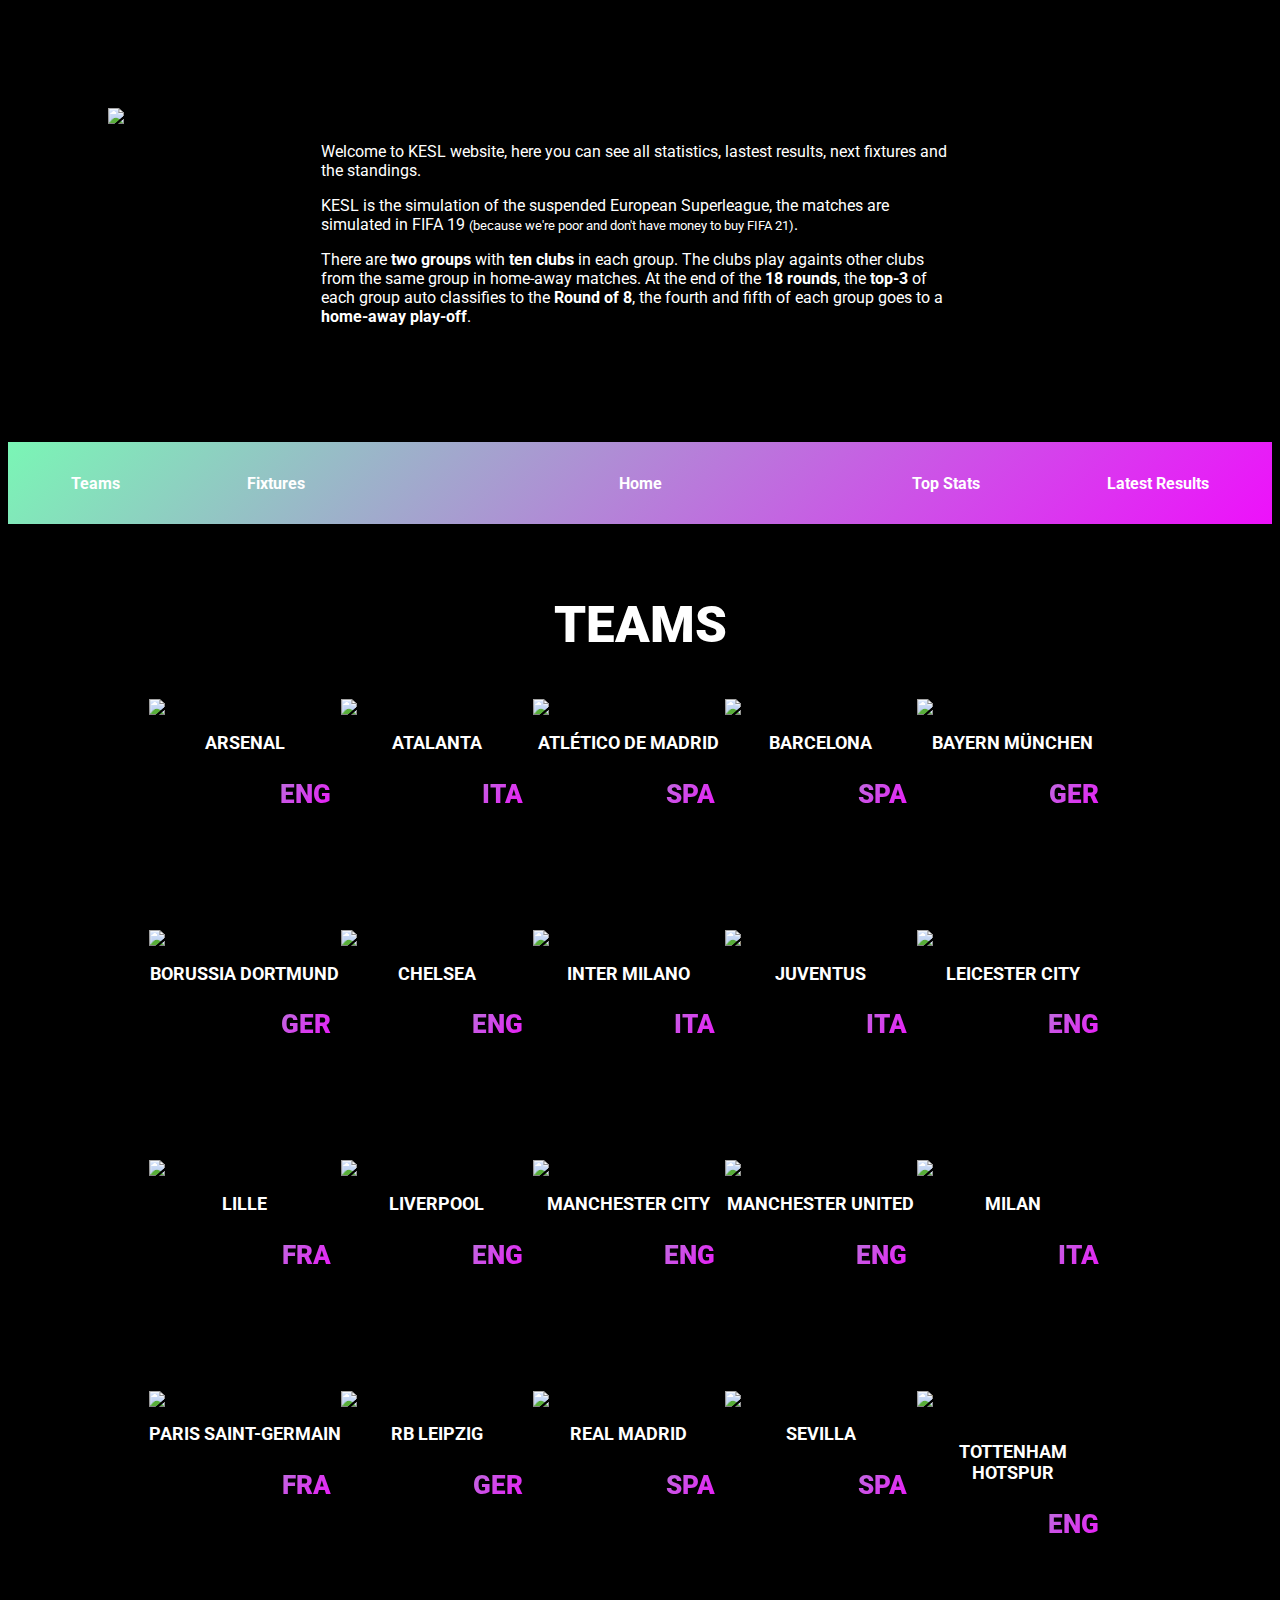
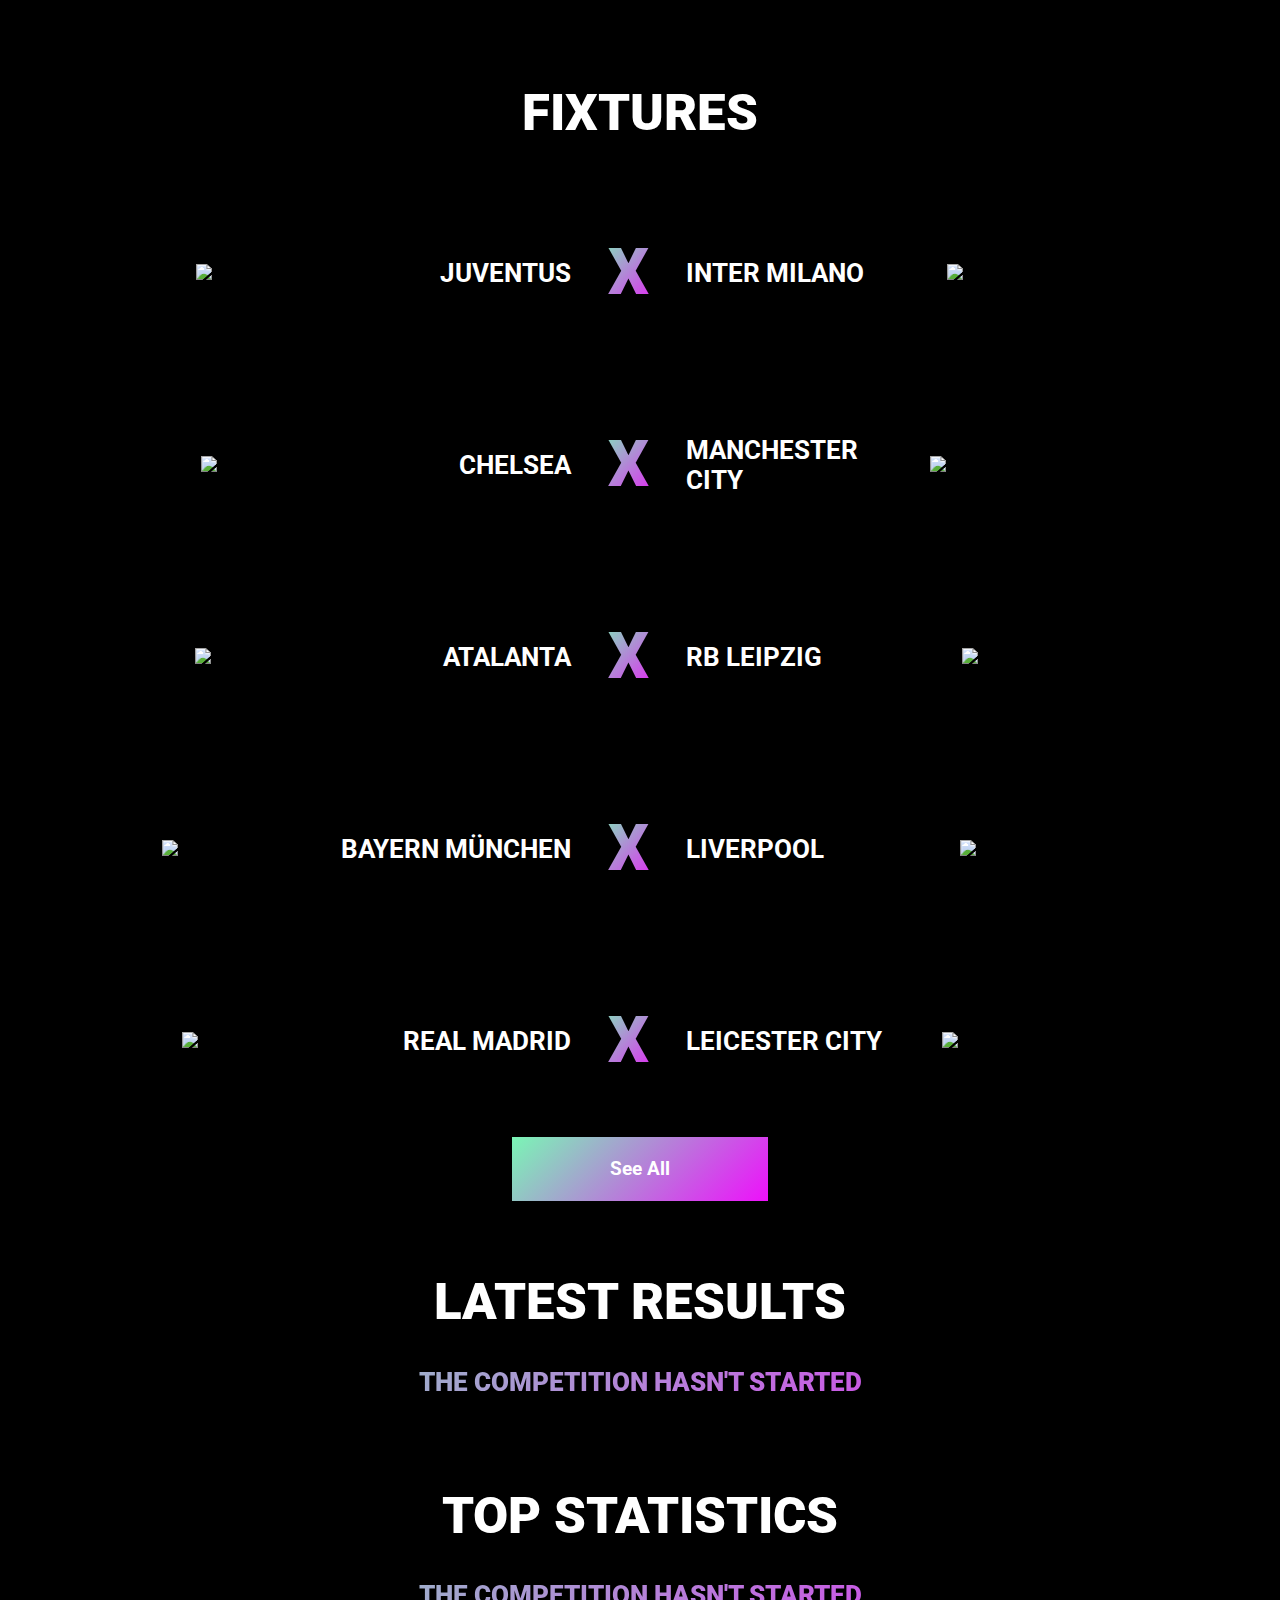
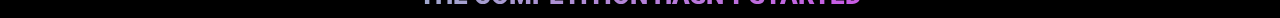
==== index.html @ 30fa2cd7 "Added all fixtures" ====
<!DOCTYPE html>
<html lang="en">
<head>
    <meta charset="UTF-8">
    <meta id="viewport" content="width=device-width, initial-scale=1">
    <title>KASA European Superleague</title>
    <link rel="preconnect" href="https://fonts.gstatic.com">
    <link href="https://fonts.googleapis.com/css2?family=Roboto:wght@400;700;900&display=swap" rel="stylesheet">
    <link rel="stylesheet" href="style.css">
</head>
<body>
    <section id="home"></section>
        <div class="header">
            <img class="logo-rtm" src="imgs/logo-rtm-small.png" alt="ROAD TO MADRID">
            <p>Welcome to KESL website, here you can see all statistics, lastest results, next fixtures and the standings.</p>
            <p>KESL is the simulation of the suspended European Superleague, the matches are simulated in FIFA 19 <small>(because we're poor and don't have money to buy FIFA 21)</small>.</p>
            <p>There are <strong>two groups</strong> with <strong>ten clubs</strong> in each group. The clubs play againts other clubs from the same group in home-away matches. 
                At the end of the <strong>18 rounds</strong>, the <strong>top-3</strong> of each group auto classifies to the <strong>Round of 8</strong>, 
                the fourth and fifth of each group goes to a <strong>home-away play-off</strong>.</p>
        </div>
    </section>

    <div class="navbar">
        <a href="#home" class="navcenter">Home</a>
        <a href="#teams">Teams</a>
        <a href="#fixtures">Fixtures</a>
        <a href="#results" class="navright">Latest Results</a>
        <a href="#top-stats" class="navright">Top Stats</a>
    </div>

    <section id="teams">
        <br>
        <br>
        <h1>TEAMS</h1>
        <div class="teams-grid">
            <div class="team-card">
                <img src="imgs/teams/arsenal.png" alt="ARSENAL" class="team-icon">
                <h2>ARSENAL</h2>
                <h3>ENG</h3>
            </div>
    
            <div class="team-card">
                <img src="imgs/teams/atalanta.png" alt="ATALANTA" class="team-icon">
                <h2>ATALANTA</h2>
                <h3>ITA</h3>
            </div>
    
            <div class="team-card">
                <img src="imgs/teams/atletico_madrid.png" alt="ATLÉTICO DE MADRID" class="team-icon">
                <h2>ATLÉTICO DE MADRID</h2>
                <h3>SPA</h3>
            </div>
    
            
            <div class="team-card">
                <img src="imgs/teams/barcelona.png" alt="BARCELONA" class="team-icon">
                <h2>BARCELONA</h2>
                <h3>SPA</h3>
            </div>
    
            
            <div class="team-card">
                <img src="imgs/teams/bayern_munchen.png" alt="BAYERN MÜNCHEN" class="team-icon">
                <h2>BAYERN MÜNCHEN</h2>
                <h3>GER</h3>
            </div>
    
            
            <div class="team-card">
                <img src="imgs/teams/bvb.png" alt="BVB" class="team-icon">
                <h2>BORUSSIA DORTMUND</h2>
                <h3>GER</h3>
            </div>
    
            
            <div class="team-card">
                <img src="imgs/teams/chelsea.png" alt="CHELSEA" class="team-icon">
                <h2>CHELSEA</h2>
                <h3>ENG</h3>
            </div>
    
            
            <div class="team-card">
                <img src="imgs/teams/inter_milano.png" alt="INTER MILANO" class="team-icon">
                <h2>INTER MILANO</h2>
                <h3>ITA</h3>
            </div>
    
            
            <div class="team-card">
                <img src="imgs/teams/juventus.png" alt="JUVENTUS" class="team-icon">
                <h2>JUVENTUS</h2>
                <h3>ITA</h3>
            </div>    

            <div class="team-card">
                <img src="imgs/teams/leicester_city.png" alt="LEICESTER CITY" class="team-icon">
                <h2>LEICESTER CITY</h2>
                <h3>ENG</h3>
            </div>
            
            <div class="team-card">
                <img src="imgs/teams/lille.png" alt="LILLE" class="team-icon">
                <h2>LILLE</h2>
                <h3>FRA</h3>
            </div>
            
            <div class="team-card">
                <img src="imgs/teams/liverpool.png" alt="LIVERPOOL" class="team-icon">
                <h2>LIVERPOOL</h2>
                <h3>ENG</h3>
            </div>
            
            <div class="team-card">
                <img src="imgs/teams/machester_city.png" alt="MANCHESTER CITY" class="team-icon">
                <h2>MANCHESTER CITY</h2>
                <h3>ENG</h3>
            </div>
            
            <div class="team-card">
                <img src="imgs/teams/manchester_united.png" alt="MANCHESTER UNITED" class="team-icon">
                <h2>MANCHESTER UNITED</h2>
                <h3>ENG</h3>
            </div>
            
            <div class="team-card">
                <img src="imgs/teams/milan.png" alt="MILAN" class="team-icon">
                <h2>MILAN</h2>
                <h3>ITA</h3>
            </div>

            <div class="team-card">
                <img src="imgs/teams/psg.png" alt="PARIS SAINT-GERMAIN" class="team-icon">
                <h2>PARIS SAINT-GERMAIN</h2>
                <h3>FRA</h3>
            </div>
            
            <div class="team-card">
                <img src="imgs/teams/rb_leipzig.png" alt="RB LEIPZIG" class="team-icon">
                <h2>RB LEIPZIG</h2>
                <h3>GER</h3>
            </div>
            
            <div class="team-card">
                <img src="imgs/teams/real_madrid.png" alt="REAL MADRID" class="team-icon">
                <h2>REAL MADRID</h2>
                <h3>SPA</h3>
            </div>
            
            <div class="team-card">
                <img src="imgs/teams/sevilla.png" alt="SEVILLA" class="team-icon">
                <h2>SEVILLA</h2>
                <h3>SPA</h3>
            </div>
            
            <div class="team-card">
                <img src="imgs/teams/tottenham.png" alt="TOTTENHAM HOTSPUR" class="team-icon">
                <h2>TOTTENHAM HOTSPUR</h2>
                <h3>ENG</h3>
            </div>
        </div>
    </section>

    <section id="fixtures">
        <br>
        <br>
        <h1>FIXTURES</h1>

        <div class="fixtures-rows">
            <div class="fixtures-columns">
                <img src="imgs/teams/juventus.png" alt="JUVENTUS" class="team-icon" style="display: block; margin-top: auto; margin-bottom: auto;">
                <h2 style="text-align: right; font-size: 2vw; margin-top: auto; margin-bottom: auto; margin-right: 2vw;">
                    JUVENTUS
                </h2>
                <h4>X</h4>
                <h2 style="text-align: left; font-size: 2vw; margin-top: auto; margin-bottom: auto; margin-left: 2vw;">
                    INTER MILANO
                </h2>
                <img src="imgs/teams/inter_milano.png" alt="INTER MILANO" class="team-icon" style="display: block; margin-top: auto; margin-bottom: auto;">
            </div>

            <div class="fixtures-columns">
                <img src="imgs/teams/chelsea.png" alt="CHELSEA" class="team-icon" style="display: block; margin-top: auto; margin-bottom: auto;">
                <h2 style="text-align: right; font-size: 2vw; margin-top: auto; margin-bottom: auto; margin-right: 2vw;">
                    CHELSEA
                </h2>
                <h4>X</h4>
                <h2 style="text-align: left; font-size: 2vw; margin-top: auto; margin-bottom: auto; margin-left: 2vw;">
                    MANCHESTER CITY
                </h2>
                <img src="imgs/teams/machester_city.png" alt="MANCHESTER CITY" class="team-icon" style="display: block; margin-top: auto; margin-bottom: auto;">
            </div>

            <div class="fixtures-columns">
                <img src="imgs/teams/atalanta.png" alt="ATALANTA" class="team-icon" style="display: block; margin-top: auto; margin-bottom: auto;">
                <h2 style="text-align: right; font-size: 2vw; margin-top: auto; margin-bottom: auto; margin-right: 2vw;">
                    ATALANTA
                </h2>
                <h4>X</h4>
                <h2 style="text-align: left; font-size: 2vw; margin-top: auto; margin-bottom: auto; margin-left: 2vw;">
                    RB LEIPZIG
                </h2>
                <img src="imgs/teams/rb_leipzig.png" alt="RB LEIPZIG" class="team-icon" style="display: block; margin-top: auto; margin-bottom: auto;">
            </div>

            <div class="fixtures-columns">
                <img src="imgs/teams/bayern_munchen.png" alt="BAYERN MÜNCHEN" class="team-icon" style="display: block; margin-top: auto; margin-bottom: auto;">
                <h2 style="text-align: right; font-size: 2vw; margin-top: auto; margin-bottom: auto; margin-right: 2vw;">
                    BAYERN MÜNCHEN
                </h2>
                <h4>X</h4>
                <h2 style="text-align: left; font-size: 2vw; margin-top: auto; margin-bottom: auto; margin-left: 2vw;">
                    LIVERPOOL
                </h2>
                <img src="imgs/teams/liverpool.png" alt="LIVERPOOL" class="team-icon" style="display: block; margin-top: auto; margin-bottom: auto;">
            </div>

            <div class="fixtures-columns">
                <img src="imgs/teams/real_madrid.png" alt="REAL MADRID" class="team-icon" style="display: block; margin-top: auto; margin-bottom: auto;">
                <h2 style="text-align: right; font-size: 2vw; margin-top: auto; margin-bottom: auto; margin-right: 2vw;">
                    REAL MADRID
                </h2>
                <h4>X</h4>
                <h2 style="text-align: left; font-size: 2vw; margin-top: auto; margin-bottom: auto; margin-left: 2vw;">
                    LEICESTER CITY
                </h2>
                <img src="imgs/teams/leicester_city.png" alt="LEICESTER CITY" class="team-icon" style="display: block; margin-top: auto; margin-bottom: auto;">
            </div>
        </div>

        <button onclick="location.href='fixtures.html'" type="button">See All</button>
    </section>

    <section id="results">  
        <br>
        <br>
        <h1>LATEST RESULTS</h1>
        <h4 style="font-size: 2vw;">THE COMPETITION HASN'T STARTED</h4>
    </section>
    
    <br>

    <section id="top-stats">
        <br>
        <br>
        <h1>TOP STATISTICS</h1>
        <h4 style="font-size: 2vw;">THE COMPETITION HASN'T STARTED</h4>
    </section>
</body>
</html>
---- style.css ----
.header {
    padding: 100px;
    background-image: url('imgs/bg-black-and-ball.jpg');
    background-repeat: no-repeat;
    background-attachment: fixed;
    background-size: cover;
}

.separator {
    display: block;
    margin-top: 1vw;
    margin-bottom: 1vw;
    height: 2vw;
    
    background-image: linear-gradient(135deg, #7af6b5, #ee10fb);
    background-size: cover;
}

.logo-rtm {
    display: block;
    margin-left: auto;
    margin-right: auto;
}

.navbar {
    background-image: linear-gradient(135deg, #7af6b5, #ee10fb);
    overflow: hidden;
    position: sticky;
    position: -webkit-sticky;
    top: 0;
}

.team-card {
    display: block;
    width: 15vw;
    height: 18vw;
}

.team-card:hover {
    background-image: linear-gradient(135deg, #7af6b5, #ee10fb);
}

.team-card:hover h3 {
    background-image: linear-gradient(0deg, #fff, #fff);
    color: white;
}

.team-icon {
    display: block;
    margin-left: auto;
    margin-right: auto;
    margin-top: 5%;
}

.teams-grid {
    display: grid;
    grid-template-columns: 15vw 15vw 15vw 15vw 15vw;
    grid-template-rows: 18vw 18vw 18vw 18vw;
    margin-left: 11vw;
    margin-right: 11vw;
}

body {
    background-color: black;
}

h1 {
    font-family: 'Roboto', sans-serif;
    font-weight: 900;
    text-align: center;
    font-size: 4vw;
    color: white;
}

h2 {
    font-family: 'Roboto', sans-serif;
    font-weight: 700;
    text-align: center;
    font-size: large;
    color: white;
}

h3 {
    font-family: 'Roboto', sans-serif;
    font-weight: 900;
    text-align: right;
    font-size: 2vw;
    padding-right: 5%;

    background-image: linear-gradient(135deg, #7af6b5, #ee10fb);
    background-size: cover;
    -webkit-background-clip: text;
    -moz-background-clip: text;
    -webkit-text-fill-color: transparent;
    -moz-text-fill-color: transparent;
}

h4 {
    font-family: 'Roboto', sans-serif;
    font-size: 5vw;
    font-weight: 900;

    margin-top: auto;
    margin-bottom: auto;
    text-align: center;

    background-image: linear-gradient(135deg, #7af6b5, #ee10fb);
    -webkit-background-clip: text;
    -moz-background-clip: text;
    -webkit-text-fill-color: transparent;
    -moz-text-fill-color: transparent;
}

p {
    font-family: 'Roboto', sans-serif;
    font-weight: 400;
    font-size: medium;
    color: white;
    margin-right: 20%;
    margin-left: 20%;
}

.navbar a {
    float: left;
    display: block;
    padding-left: 5%;
    padding-right: 5%;
    padding-top: 2.5%;
    padding-bottom: 2.5%;

    font-family: 'Roboto', sans-serif;
    font-weight: 700;
    font-size: medium;
    color: white;
    text-align: center;
    text-decoration: none;
}

.navbar a.navright {
    float: right;
}

.navbar a.navcenter {
    float: none;
    position: absolute;
    top: 50%;
    left: 50%;
    transform: translate(-50%, -50%);
}

.navbar a:hover {
    background-color: white;
    color: black;
}

button {
    display: block;
    margin-left: auto;
    margin-right: auto;

    background-image: linear-gradient(135deg, #7af6b5, #ee10fb);
    background-repeat: no-repeat;
    background-size: cover;
    
    color: white;
    font-family: 'Roboto', sans-serif;
    font-weight: 700;
    font-size: larger;

    width: 20vw;
    height: 5vw;
    border: none;
}

.fixtures-rows {
    display: grid;
    grid-template-rows: 15vw 15vw 15vw 15vw 15vw;
    margin-right: 11vw;
    margin-left: 11vw;
}

.fixtures-columns {
    display: grid;
    grid-template-columns: 15vw 20vw 5vw 20vw 15vw;
    grid-template-rows: 15vw;
}

button:hover {
    background-image: none;
    background-color: white;
    color: black;
}
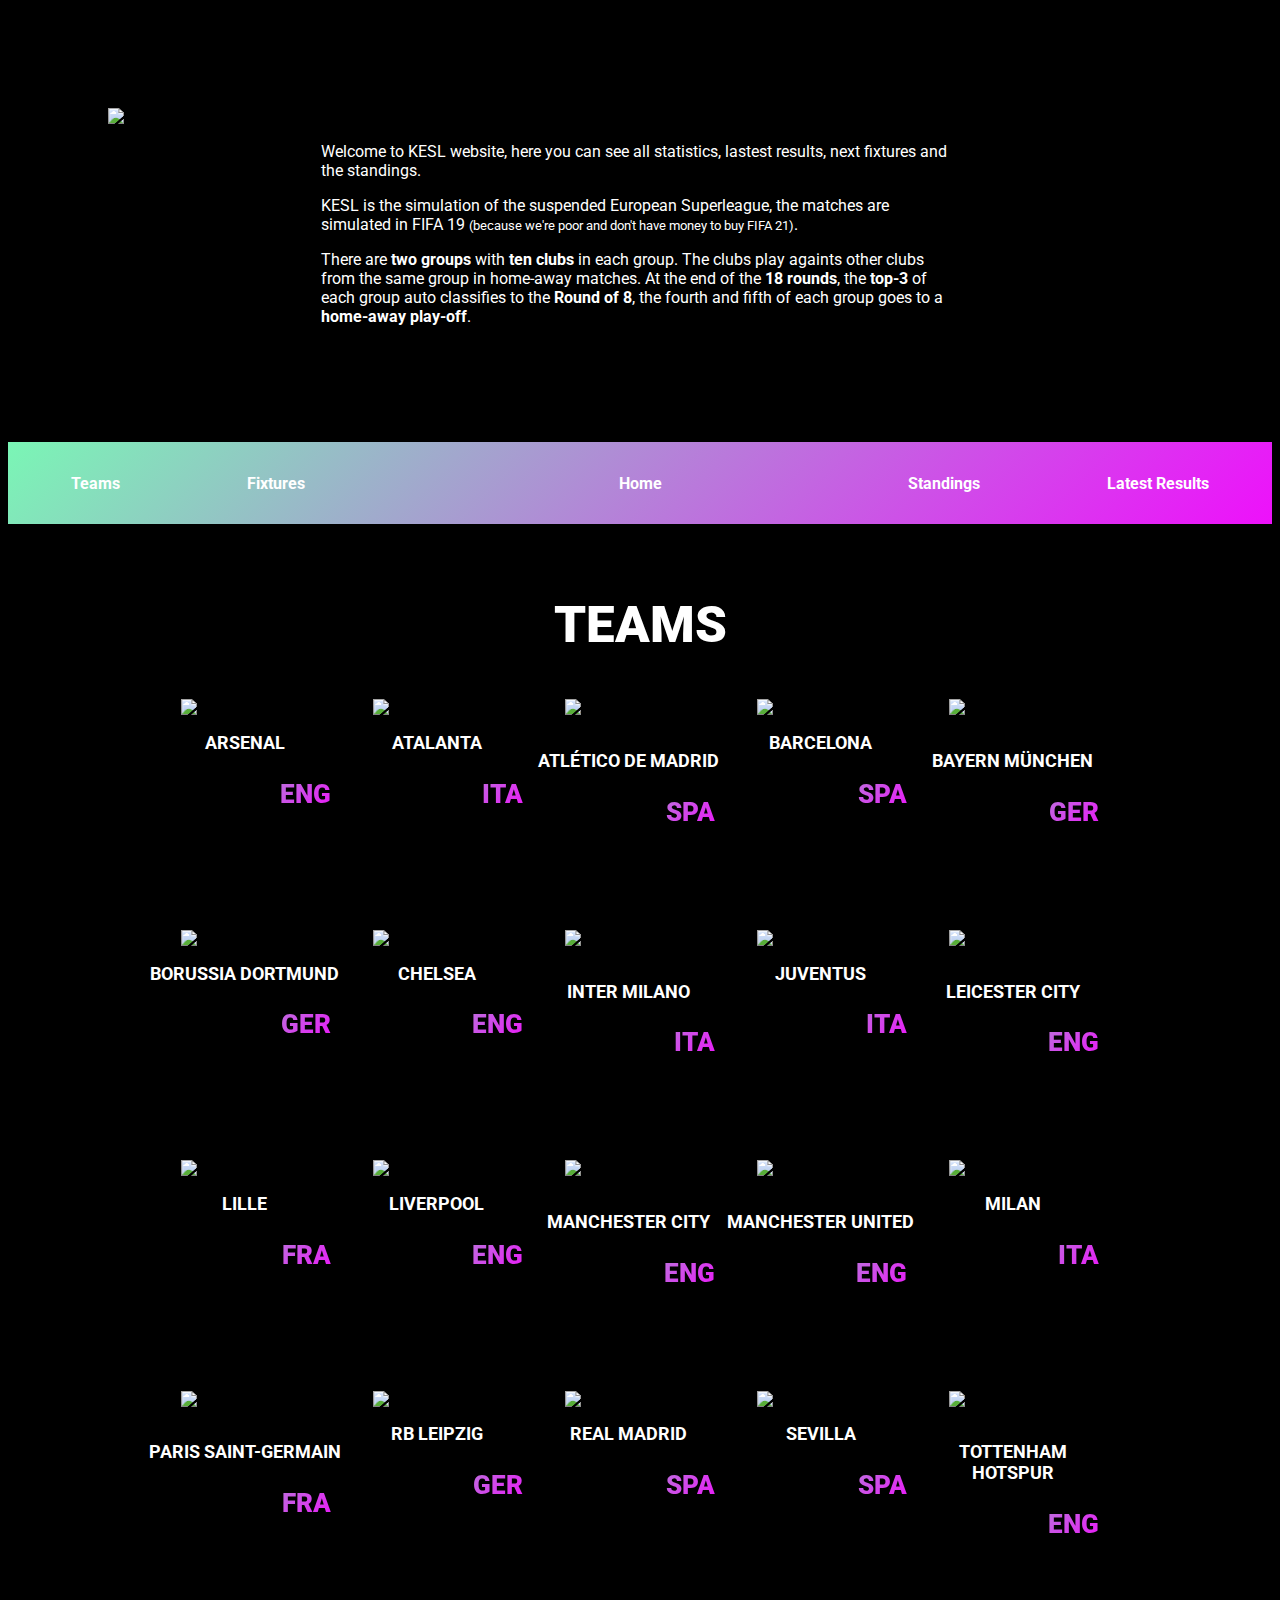
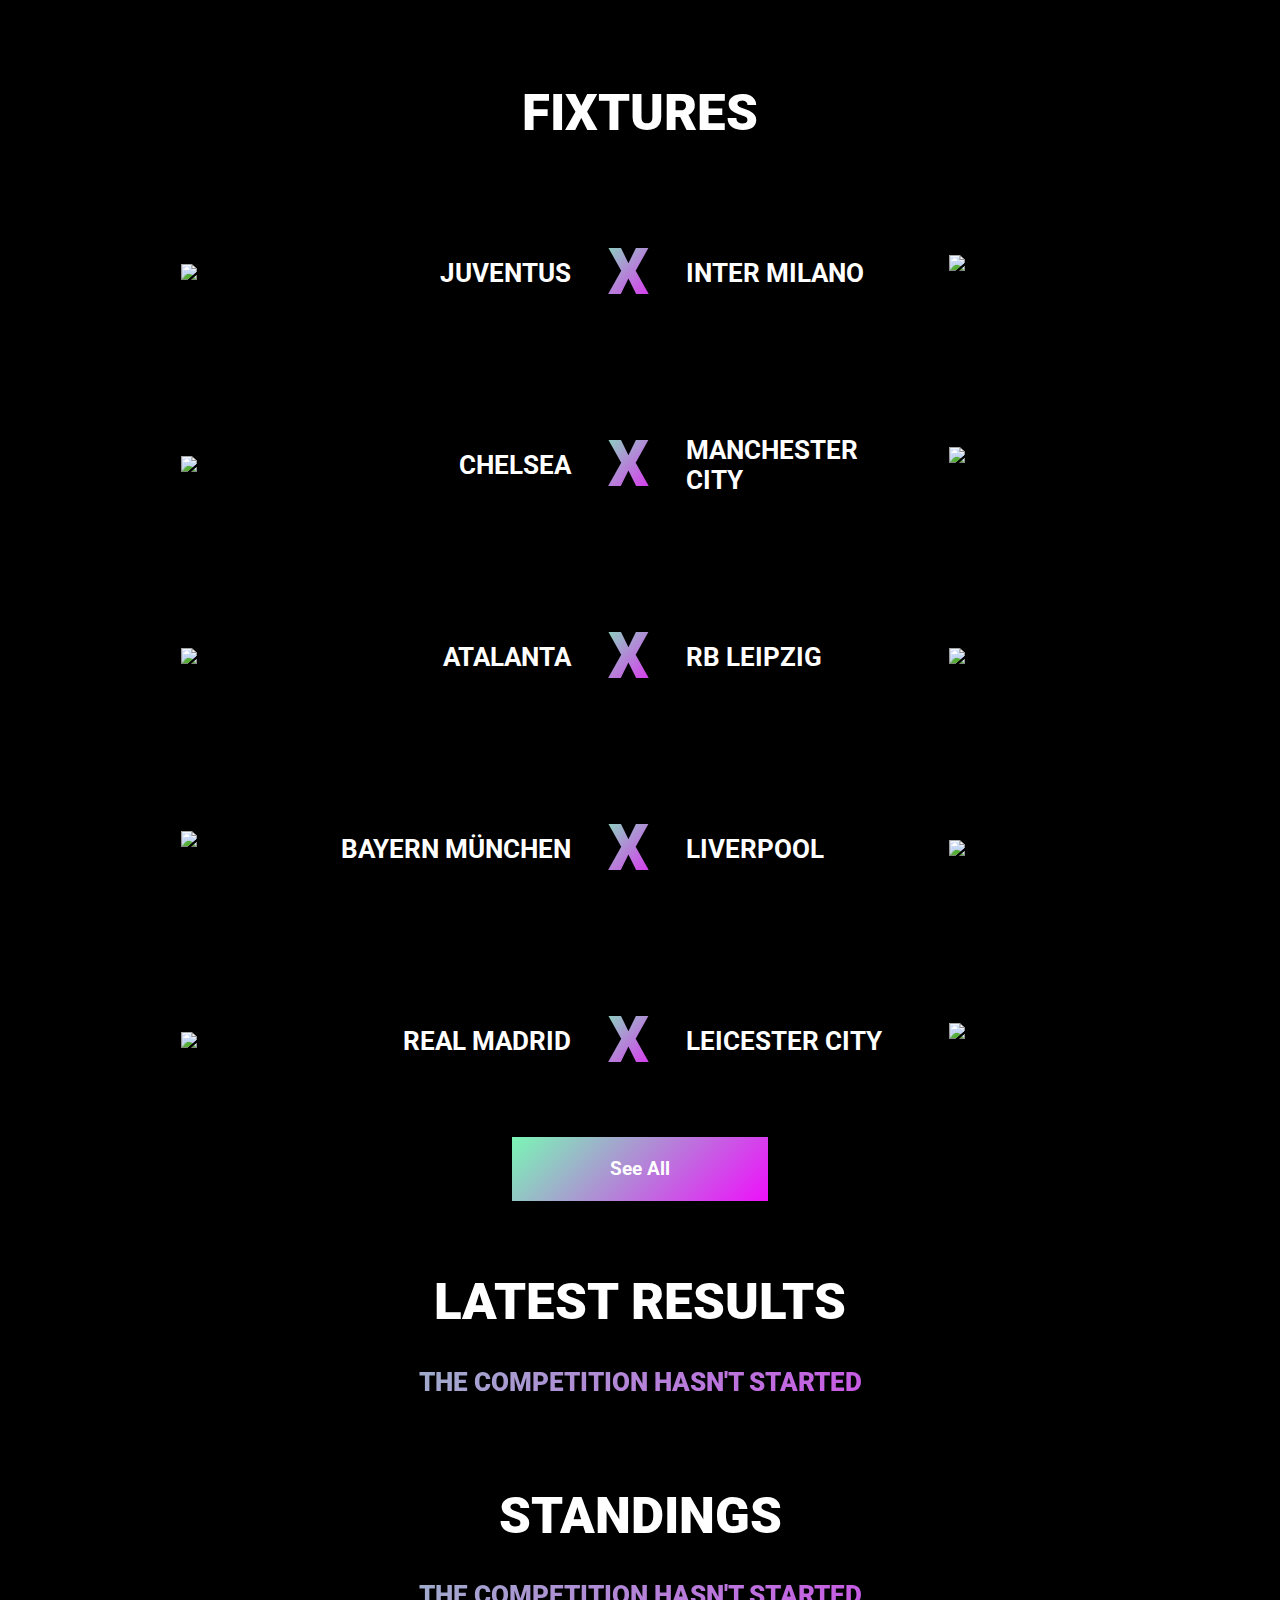
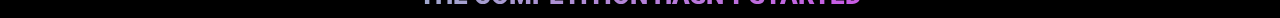
==== commit 1f28f542: "Optimized fixtures.html" ====
--- a/index.html
+++ b/index.html
@@ -7,26 +7,27 @@
     <link rel="preconnect" href="https://fonts.gstatic.com">
     <link href="https://fonts.googleapis.com/css2?family=Roboto:wght@400;700;900&display=swap" rel="stylesheet">
     <link rel="stylesheet" href="style.css">
+    <link rel="shortcut icon" href="imgs/favicon.png" type="image/png">
 </head>
 <body>
     <section id="home"></section>
-        <div class="header">
+        <header>
             <img class="logo-rtm" src="imgs/logo-rtm-small.png" alt="ROAD TO MADRID">
             <p>Welcome to KESL website, here you can see all statistics, lastest results, next fixtures and the standings.</p>
             <p>KESL is the simulation of the suspended European Superleague, the matches are simulated in FIFA 19 <small>(because we're poor and don't have money to buy FIFA 21)</small>.</p>
             <p>There are <strong>two groups</strong> with <strong>ten clubs</strong> in each group. The clubs play againts other clubs from the same group in home-away matches. 
                 At the end of the <strong>18 rounds</strong>, the <strong>top-3</strong> of each group auto classifies to the <strong>Round of 8</strong>, 
                 the fourth and fifth of each group goes to a <strong>home-away play-off</strong>.</p>
-        </div>
-    </section>
-
-    <div class="navbar">
+        </header>
+    </section>
+
+    <nav>
         <a href="#home" class="navcenter">Home</a>
         <a href="#teams">Teams</a>
         <a href="#fixtures">Fixtures</a>
         <a href="#results" class="navright">Latest Results</a>
-        <a href="#top-stats" class="navright">Top Stats</a>
-    </div>
+        <a href="#standings" class="navright">Standings</a>
+    </nav>
 
     <section id="teams">
         <br>
@@ -240,10 +241,10 @@
     
     <br>
 
-    <section id="top-stats">
-        <br>
-        <br>
-        <h1>TOP STATISTICS</h1>
+    <section id="standings">
+        <br>
+        <br>
+        <h1>STANDINGS</h1>
         <h4 style="font-size: 2vw;">THE COMPETITION HASN'T STARTED</h4>
     </section>
 </body>
--- a/style.css
+++ b/style.css
@@ -1,4 +1,4 @@
-.header {
+header {
     padding: 100px;
     background-image: url('imgs/bg-black-and-ball.jpg');
     background-repeat: no-repeat;
@@ -22,7 +22,7 @@
     margin-right: auto;
 }
 
-.navbar {
+nav {
     background-image: linear-gradient(135deg, #7af6b5, #ee10fb);
     overflow: hidden;
     position: sticky;
@@ -50,6 +50,7 @@
     margin-left: auto;
     margin-right: auto;
     margin-top: 5%;
+    width: 10vw;
 }
 
 .teams-grid {
@@ -120,7 +121,7 @@
     margin-left: 20%;
 }
 
-.navbar a {
+nav a {
     float: left;
     display: block;
     padding-left: 5%;
@@ -136,11 +137,11 @@
     text-decoration: none;
 }
 
-.navbar a.navright {
+nav a.navright {
     float: right;
 }
 
-.navbar a.navcenter {
+nav a.navcenter {
     float: none;
     position: absolute;
     top: 50%;
@@ -148,7 +149,7 @@
     transform: translate(-50%, -50%);
 }
 
-.navbar a:hover {
+nav a:hover {
     background-color: white;
     color: black;
 }
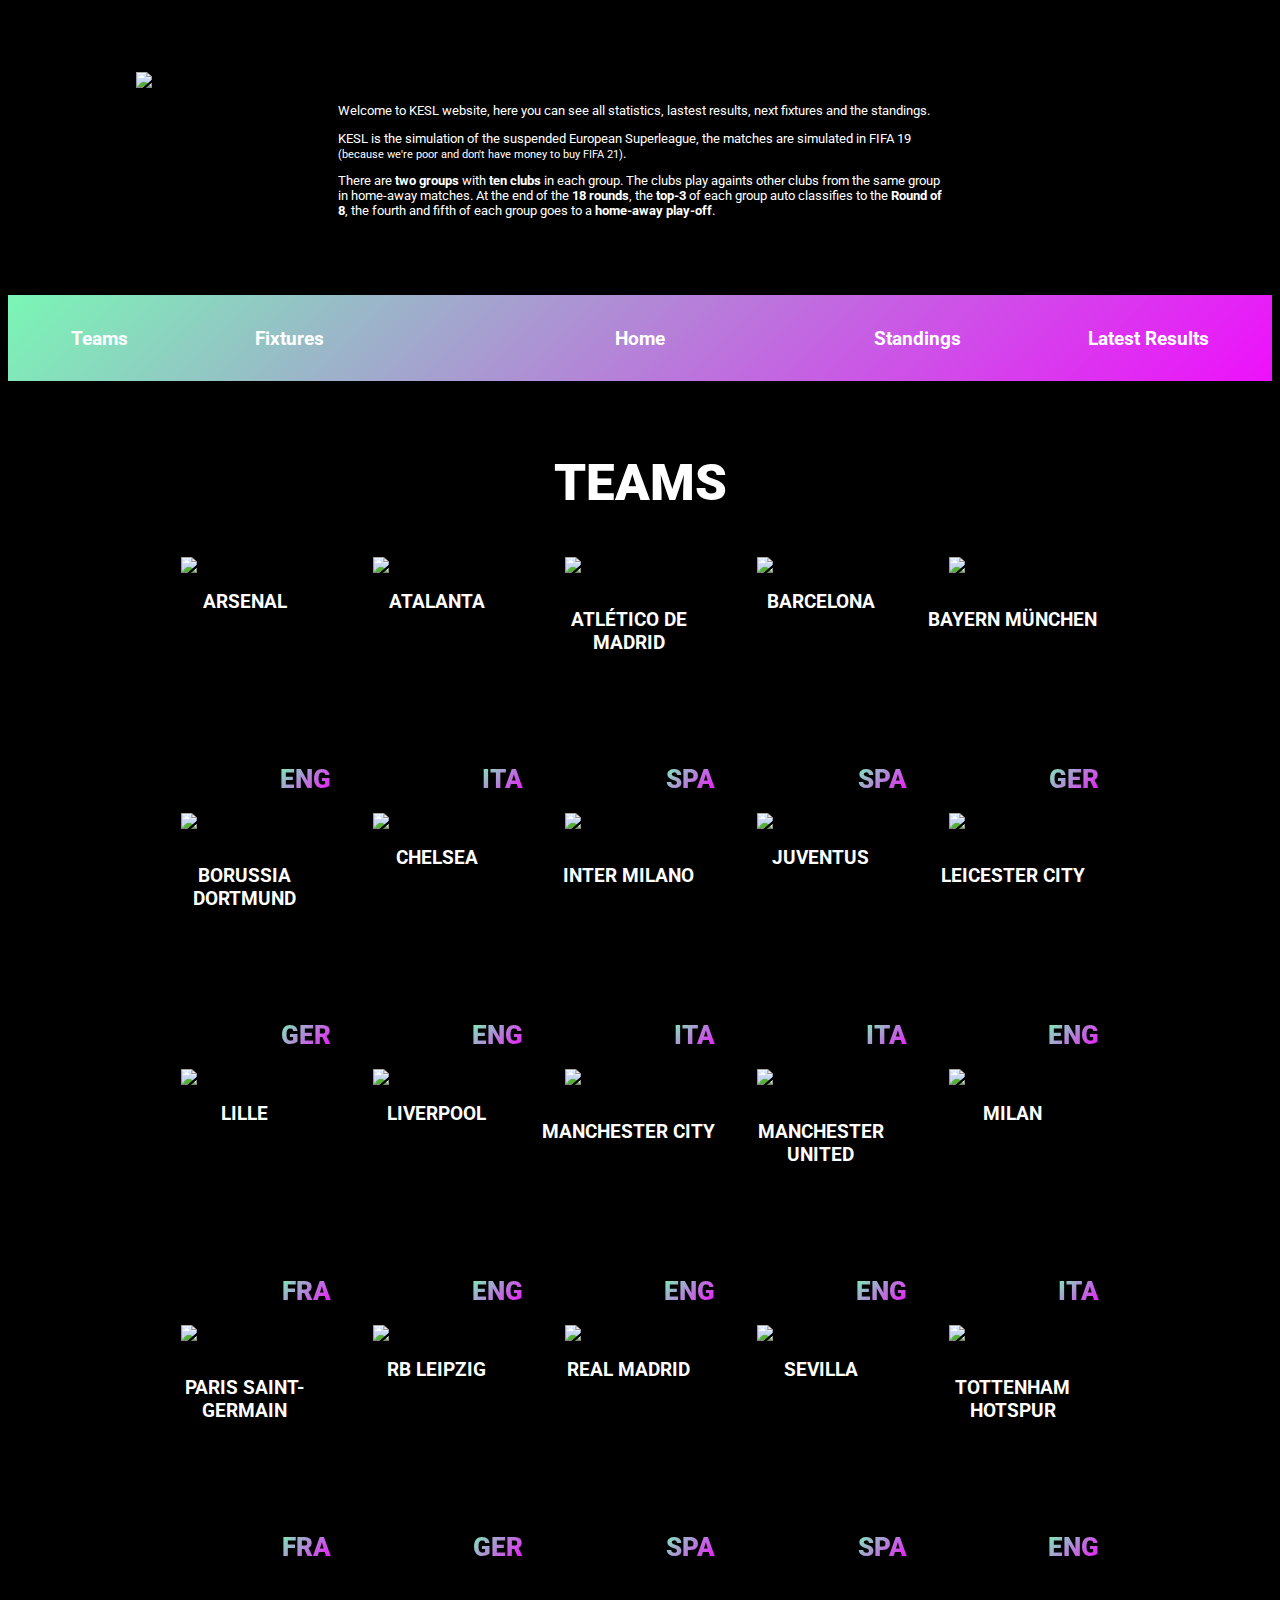
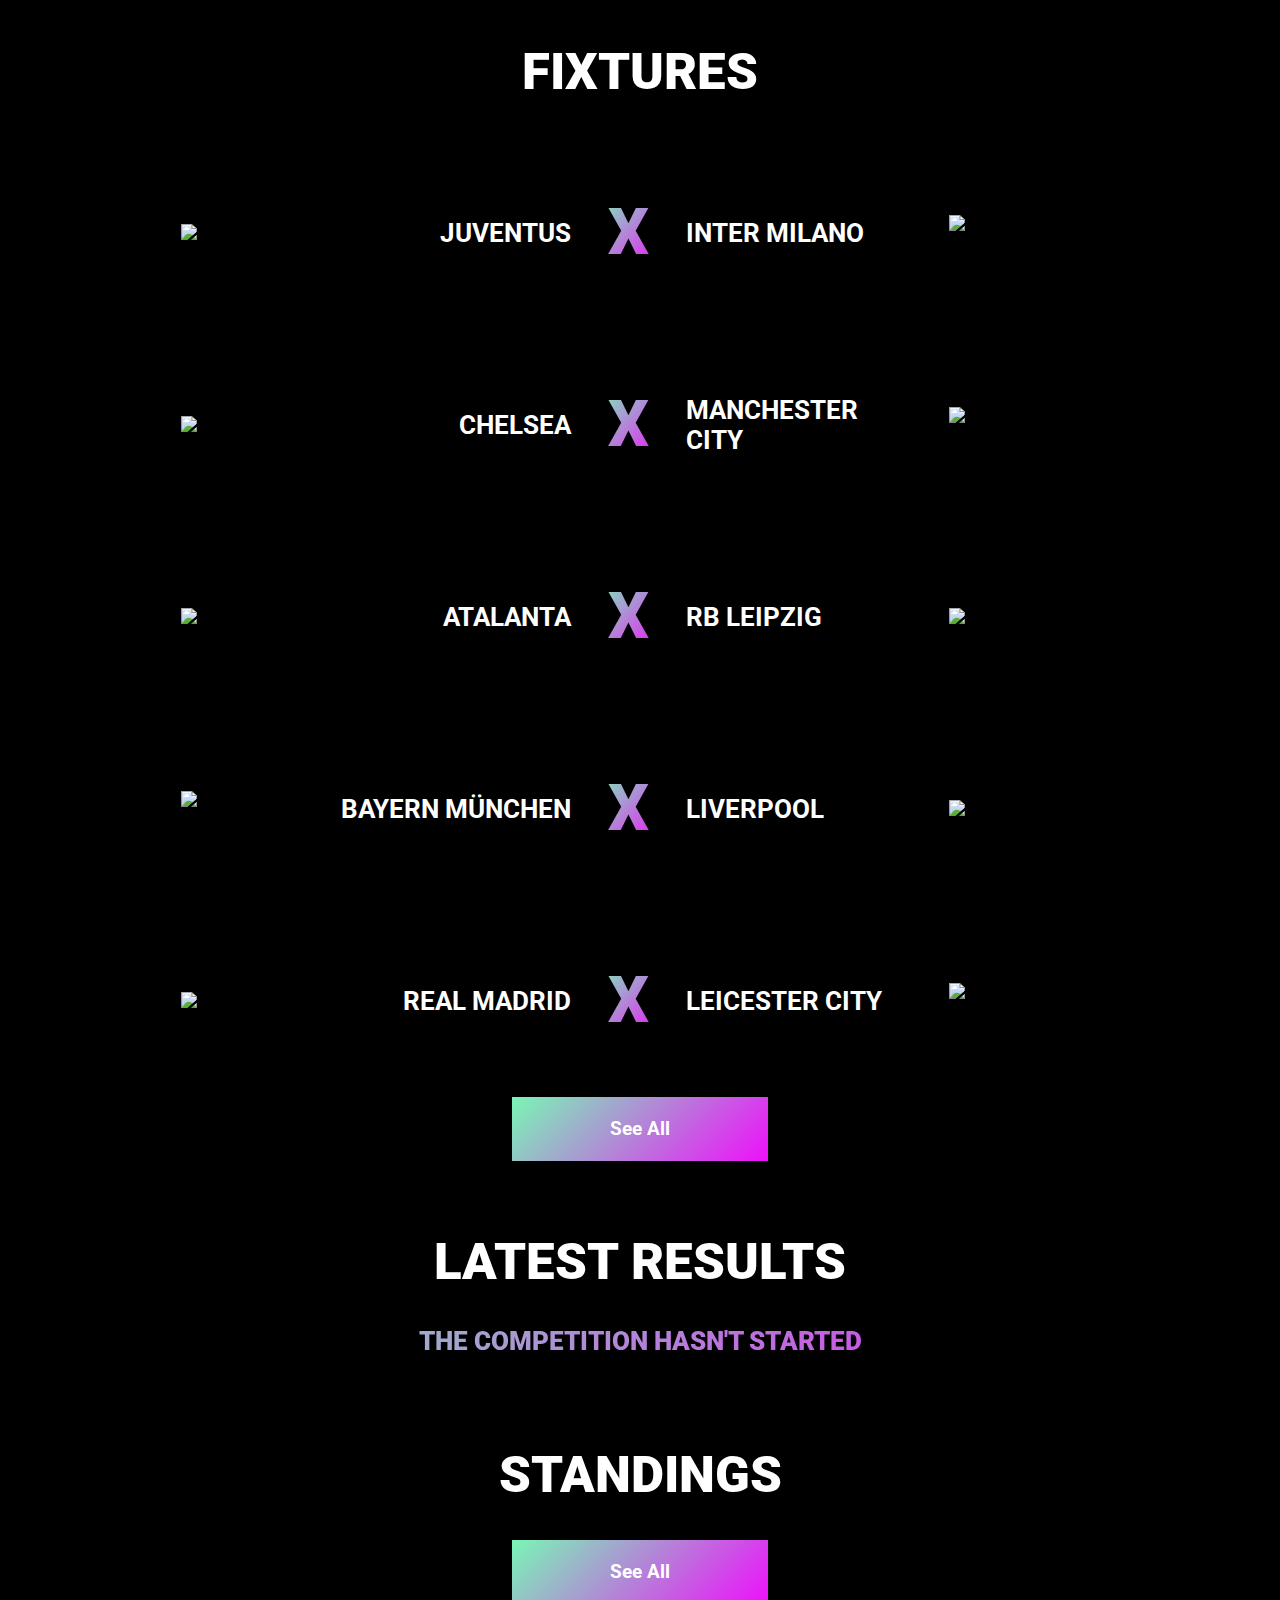
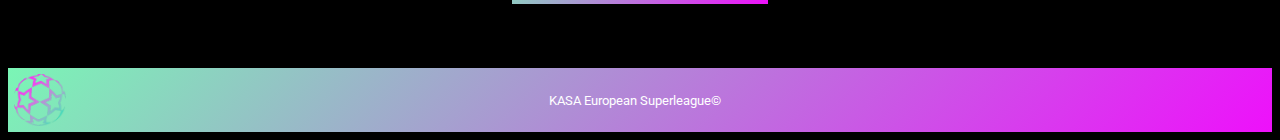
==== commit 0c28b2a7: "Players Data Updated" ====
--- a/index.html
+++ b/index.html
@@ -6,10 +6,14 @@
     <title>KASA European Superleague</title>
     <link rel="preconnect" href="https://fonts.gstatic.com">
     <link href="https://fonts.googleapis.com/css2?family=Roboto:wght@400;700;900&display=swap" rel="stylesheet">
-    <link rel="stylesheet" href="style.css">
+    <link rel="stylesheet" href="sheets/basics.css">
+    <link rel="stylesheet" href="sheets/team_stuff.css">
+    <link rel="stylesheet" href="sheets/text_stuff.css">
+
     <link rel="shortcut icon" href="imgs/favicon.png" type="image/png">
+    <script src="scripts/loadTeams.js"></script>
 </head>
-<body>
+<body onload="loadTeamsCards();">
     <section id="home"></section>
         <header>
             <img class="logo-rtm" src="imgs/logo-rtm-small.png" alt="ROAD TO MADRID">
@@ -29,136 +33,20 @@
         <a href="#standings" class="navright">Standings</a>
     </nav>
 
+    <template id="template-team-card">
+        <div id="team-card" class="team-card">
+            <img id="team-card-image" src="" alt="" class="team-icon">
+            <h2 id="team-card-name"></h2>
+            <h3 id="team-card-country"></h3>
+        </div>
+    </template>
+
     <section id="teams">
         <br>
         <br>
         <h1>TEAMS</h1>
-        <div class="teams-grid">
-            <div class="team-card">
-                <img src="imgs/teams/arsenal.png" alt="ARSENAL" class="team-icon">
-                <h2>ARSENAL</h2>
-                <h3>ENG</h3>
-            </div>
-    
-            <div class="team-card">
-                <img src="imgs/teams/atalanta.png" alt="ATALANTA" class="team-icon">
-                <h2>ATALANTA</h2>
-                <h3>ITA</h3>
-            </div>
-    
-            <div class="team-card">
-                <img src="imgs/teams/atletico_madrid.png" alt="ATLÉTICO DE MADRID" class="team-icon">
-                <h2>ATLÉTICO DE MADRID</h2>
-                <h3>SPA</h3>
-            </div>
-    
+        <div id="teams-grid" class="teams-grid">
             
-            <div class="team-card">
-                <img src="imgs/teams/barcelona.png" alt="BARCELONA" class="team-icon">
-                <h2>BARCELONA</h2>
-                <h3>SPA</h3>
-            </div>
-    
-            
-            <div class="team-card">
-                <img src="imgs/teams/bayern_munchen.png" alt="BAYERN MÜNCHEN" class="team-icon">
-                <h2>BAYERN MÜNCHEN</h2>
-                <h3>GER</h3>
-            </div>
-    
-            
-            <div class="team-card">
-                <img src="imgs/teams/bvb.png" alt="BVB" class="team-icon">
-                <h2>BORUSSIA DORTMUND</h2>
-                <h3>GER</h3>
-            </div>
-    
-            
-            <div class="team-card">
-                <img src="imgs/teams/chelsea.png" alt="CHELSEA" class="team-icon">
-                <h2>CHELSEA</h2>
-                <h3>ENG</h3>
-            </div>
-    
-            
-            <div class="team-card">
-                <img src="imgs/teams/inter_milano.png" alt="INTER MILANO" class="team-icon">
-                <h2>INTER MILANO</h2>
-                <h3>ITA</h3>
-            </div>
-    
-            
-            <div class="team-card">
-                <img src="imgs/teams/juventus.png" alt="JUVENTUS" class="team-icon">
-                <h2>JUVENTUS</h2>
-                <h3>ITA</h3>
-            </div>    
-
-            <div class="team-card">
-                <img src="imgs/teams/leicester_city.png" alt="LEICESTER CITY" class="team-icon">
-                <h2>LEICESTER CITY</h2>
-                <h3>ENG</h3>
-            </div>
-            
-            <div class="team-card">
-                <img src="imgs/teams/lille.png" alt="LILLE" class="team-icon">
-                <h2>LILLE</h2>
-                <h3>FRA</h3>
-            </div>
-            
-            <div class="team-card">
-                <img src="imgs/teams/liverpool.png" alt="LIVERPOOL" class="team-icon">
-                <h2>LIVERPOOL</h2>
-                <h3>ENG</h3>
-            </div>
-            
-            <div class="team-card">
-                <img src="imgs/teams/machester_city.png" alt="MANCHESTER CITY" class="team-icon">
-                <h2>MANCHESTER CITY</h2>
-                <h3>ENG</h3>
-            </div>
-            
-            <div class="team-card">
-                <img src="imgs/teams/manchester_united.png" alt="MANCHESTER UNITED" class="team-icon">
-                <h2>MANCHESTER UNITED</h2>
-                <h3>ENG</h3>
-            </div>
-            
-            <div class="team-card">
-                <img src="imgs/teams/milan.png" alt="MILAN" class="team-icon">
-                <h2>MILAN</h2>
-                <h3>ITA</h3>
-            </div>
-
-            <div class="team-card">
-                <img src="imgs/teams/psg.png" alt="PARIS SAINT-GERMAIN" class="team-icon">
-                <h2>PARIS SAINT-GERMAIN</h2>
-                <h3>FRA</h3>
-            </div>
-            
-            <div class="team-card">
-                <img src="imgs/teams/rb_leipzig.png" alt="RB LEIPZIG" class="team-icon">
-                <h2>RB LEIPZIG</h2>
-                <h3>GER</h3>
-            </div>
-            
-            <div class="team-card">
-                <img src="imgs/teams/real_madrid.png" alt="REAL MADRID" class="team-icon">
-                <h2>REAL MADRID</h2>
-                <h3>SPA</h3>
-            </div>
-            
-            <div class="team-card">
-                <img src="imgs/teams/sevilla.png" alt="SEVILLA" class="team-icon">
-                <h2>SEVILLA</h2>
-                <h3>SPA</h3>
-            </div>
-            
-            <div class="team-card">
-                <img src="imgs/teams/tottenham.png" alt="TOTTENHAM HOTSPUR" class="team-icon">
-                <h2>TOTTENHAM HOTSPUR</h2>
-                <h3>ENG</h3>
-            </div>
         </div>
     </section>
 
@@ -189,7 +77,7 @@
                 <h2 style="text-align: left; font-size: 2vw; margin-top: auto; margin-bottom: auto; margin-left: 2vw;">
                     MANCHESTER CITY
                 </h2>
-                <img src="imgs/teams/machester_city.png" alt="MANCHESTER CITY" class="team-icon" style="display: block; margin-top: auto; margin-bottom: auto;">
+                <img src="imgs/teams/manchester_city.png" alt="MANCHESTER CITY" class="team-icon" style="display: block; margin-top: auto; margin-bottom: auto;">
             </div>
 
             <div class="fixtures-columns">
@@ -229,7 +117,7 @@
             </div>
         </div>
 
-        <button onclick="location.href='fixtures.html'" type="button">See All</button>
+        <button onclick="location.href='gs-fixtures.html'" type="button">See All</button>
     </section>
 
     <section id="results">  
@@ -245,7 +133,12 @@
         <br>
         <br>
         <h1>STANDINGS</h1>
-        <h4 style="font-size: 2vw;">THE COMPETITION HASN'T STARTED</h4>
+        <button onclick="location.href='standings.html'" type="button">See All</button>
     </section>
+
+    <footer>
+        <img src="imgs/favicon.png" alt="LOGO" style="width: 4vw; padding: 0.5vw;">
+        <p style="position:relative; padding-top: 1vw; left: -3.5vw;">KASA European Superleague&copy;</p>
+    </footer>
 </body>
 </html>--- a/sheets/basics.css
+++ b/sheets/basics.css
@@ -0,0 +1,94 @@
+header {
+    padding: 5vw 10vw;
+    background-image: url('../imgs/bg-black-and-ball.jpg');
+    background-repeat: no-repeat;
+    background-attachment: fixed;
+    background-size: cover;
+}
+
+body {
+    background-color: black;
+}
+
+footer {
+    display: grid;
+    grid-template-columns: 5vw 95vw;
+
+    background-image: linear-gradient(135deg, #7af6b5, #ee10fb);
+    height: 5vw;
+    text-align: center;
+    margin-top: 5vw;
+}
+
+nav {
+    background-image: linear-gradient(135deg, #7af6b5, #ee10fb);
+    overflow: hidden;
+    position: sticky;
+    position: -webkit-sticky;
+    z-index: 9;
+    top: 0;
+}
+
+nav a {
+    float: left;
+    display: block;
+    padding-left: 5%;
+    padding-right: 5%;
+    padding-top: 2.5%;
+    padding-bottom: 2.5%;
+
+    font-family: 'Roboto', sans-serif;
+    font-weight: 700;
+    font-size: 1.5vw;
+    color: white;
+    text-align: center;
+    text-decoration: none;
+}
+
+nav a.navright {
+    float: right;
+}
+
+nav a.navcenter {
+    float: none;
+    position: absolute;
+    top: 50%;
+    left: 50%;
+    transform: translate(-50%, -50%);
+}
+
+nav a:hover {
+    background-color: white;
+    color: black;
+}
+
+button {
+    display: block;
+    margin-left: auto;
+    margin-right: auto;
+
+    background-image: linear-gradient(135deg, #7af6b5, #ee10fb);
+    background-repeat: no-repeat;
+    background-size: cover;
+    
+    color: white;
+    font-family: 'Roboto', sans-serif;
+    font-weight: 700;
+    font-size: larger;
+
+    width: 20vw;
+    height: 5vw;
+    border: none;
+}
+
+button:hover {
+    background-image: none;
+    background-color: white;
+    color: black;
+}
+
+.logo-rtm {
+    display: block;
+    margin-left: auto;
+    margin-right: auto;
+}
--- a/sheets/team_stuff.css
+++ b/sheets/team_stuff.css
@@ -0,0 +1,76 @@
+.team-card {
+    position: relative;
+    display: block;
+    width: 15vw;
+    height: 20vw;
+}
+
+.team-card:hover {
+    background-image: linear-gradient(135deg, #7af6b5, #ee10fb);
+}
+
+.team-card:hover h3 {
+    background-image: linear-gradient(135deg, #fff, #fff);
+}
+
+.team-icon {
+    display: block;
+    margin-left: auto;
+    margin-right: auto;
+    margin-top: 5%;
+    width: 10vw;
+}
+
+.teams-grid {
+    display: grid;
+    grid-template-columns: 15vw 15vw 15vw 15vw 15vw;
+    grid-template-rows: 20vw 20vw 20vw 20vw;
+    margin-left: 11vw;
+    margin-right: 11vw;
+}
+
+.round-header {
+    display: grid;
+    grid-template-columns: 10vw 25vw 10vw;
+    grid-template-rows: 10vw;
+    margin-left: 27.5vw;
+    margin-right: 27.5vw;
+}
+
+.round-header button {
+    width: 10vw;
+    height: 10vw;
+
+    background-image: none;
+    background-color: #000;
+
+    font-family: 'Roboto', sans-serif;
+    font-weight: 700;
+    font-size: 5vw;
+}
+
+.round-header button:hover {
+    background-color: #fff;
+    color: #000;
+}
+
+.fixtures-rows {
+    display: grid;
+    grid-template-rows: 15vw 15vw 15vw 15vw 15vw;
+    margin-right: 11vw;
+    margin-left: 11vw;
+}
+
+.fixtures-columns {
+    display: grid;
+    grid-template-columns: 15vw 20vw 5vw 20vw 15vw;
+    grid-template-rows: 15vw;
+}
+
+.knockout-columns {
+    margin-left: 7vw;
+    margin-right: 7vw;
+    display: grid;
+    grid-template-columns: 15vw 20vw 4vw 5vw 4vw 20vw 15vw;
+    grid-template-rows: 15vw;
+}--- a/sheets/text_stuff.css
+++ b/sheets/text_stuff.css
@@ -0,0 +1,57 @@
+h1 {
+    font-family: 'Roboto', sans-serif;
+    font-weight: 900;
+    text-align: center;
+    font-size: 4vw;
+    color: white;
+}
+
+h2 {
+    font-family: 'Roboto', sans-serif;
+    font-weight: 700;
+    text-align: center;
+    font-size: 1.5vw;
+    color: white;
+}
+
+h3 {
+    position: absolute;
+    bottom: -6.5%;
+    right: 5%;
+    font-family: 'Roboto', sans-serif;
+    font-weight: 900;
+    text-align: right;
+    font-size: 2vw;
+
+    background-image: linear-gradient(135deg, #7af6b5, #ee10fb);
+    background-size: cover;
+    -webkit-background-clip: text;
+    -moz-background-clip: text;
+    -webkit-text-fill-color: transparent;
+    -moz-text-fill-color: transparent;
+}
+
+h4 {
+    font-family: 'Roboto', sans-serif;
+    font-size: 5vw;
+    font-weight: 900;
+
+    margin-top: auto;
+    margin-bottom: auto;
+    text-align: center;
+
+    background-image: linear-gradient(135deg, #7af6b5, #ee10fb);
+    -webkit-background-clip: text;
+    -moz-background-clip: text;
+    -webkit-text-fill-color: transparent;
+    -moz-text-fill-color: transparent;
+}
+
+p {
+    font-family: 'Roboto', sans-serif;
+    font-weight: 400;
+    font-size: 1vw;
+    color: white;
+    margin-right: 20%;
+    margin-left: 20%;
+}
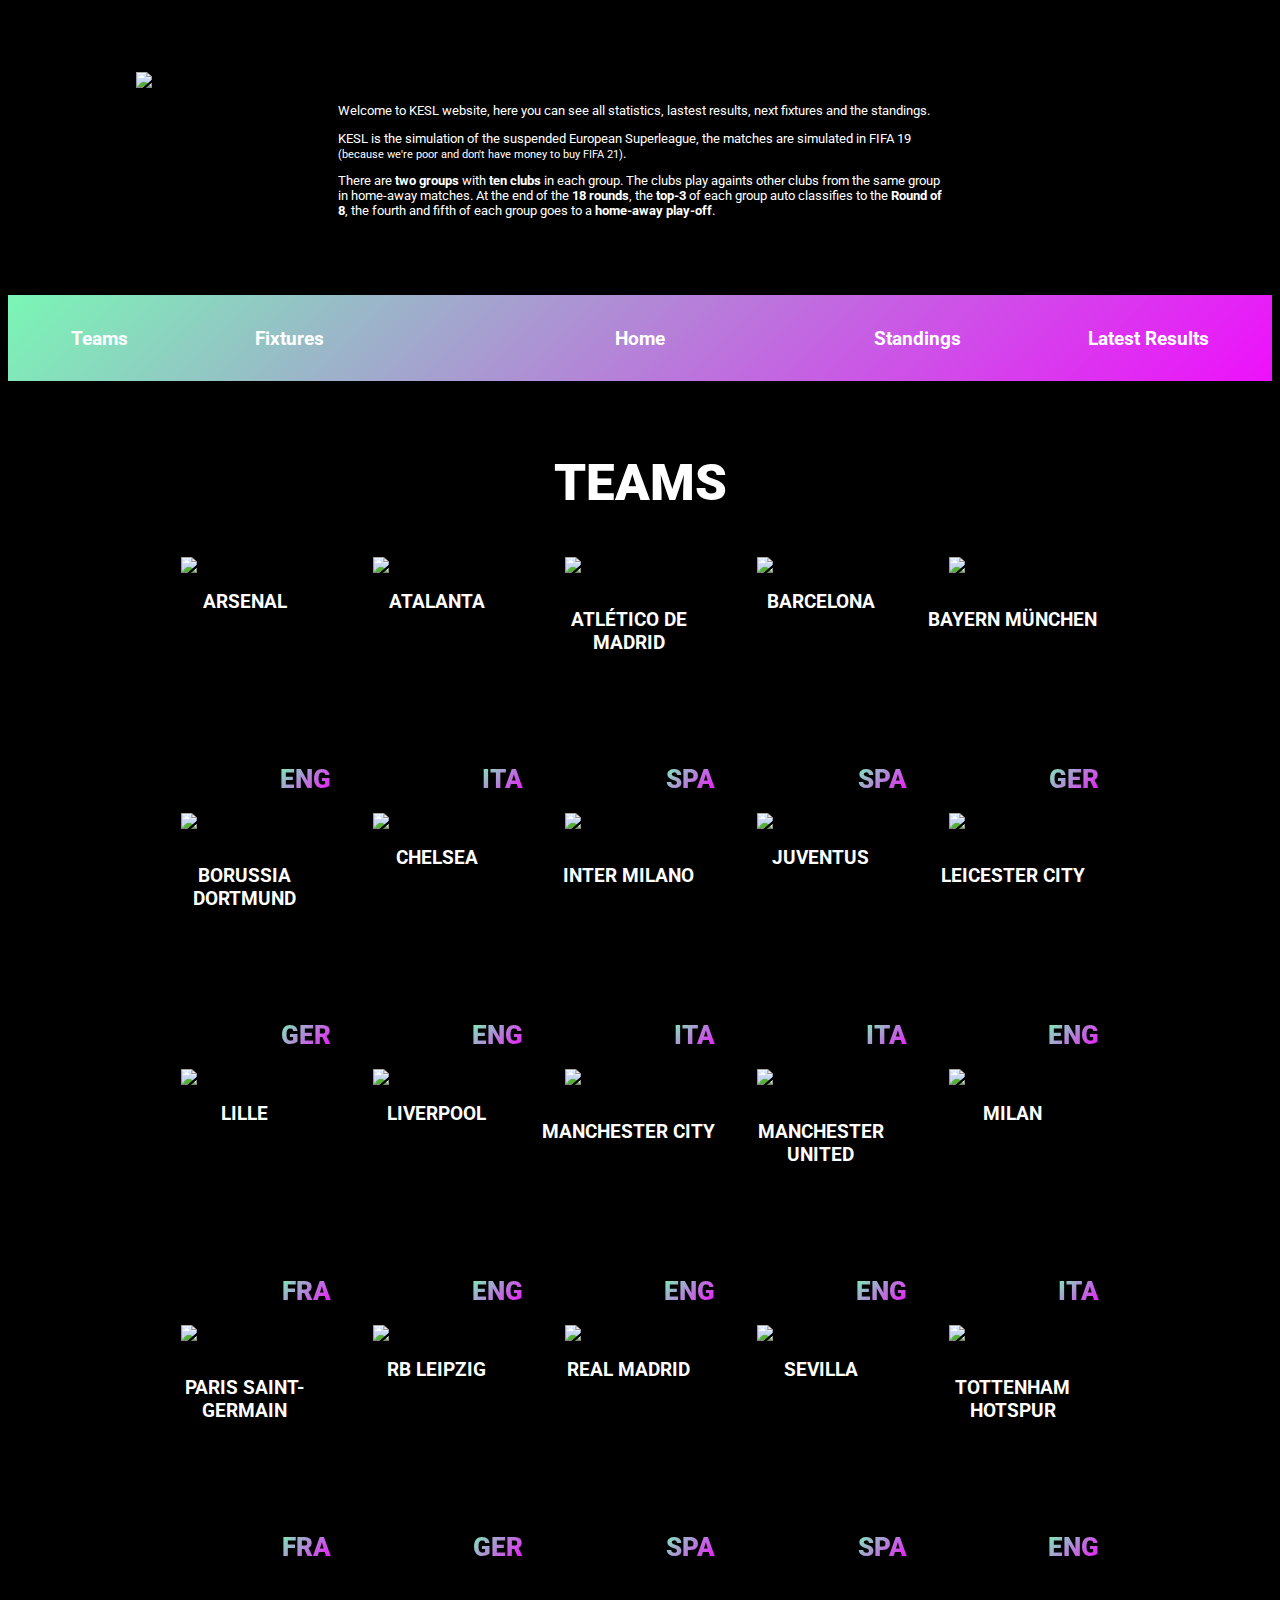
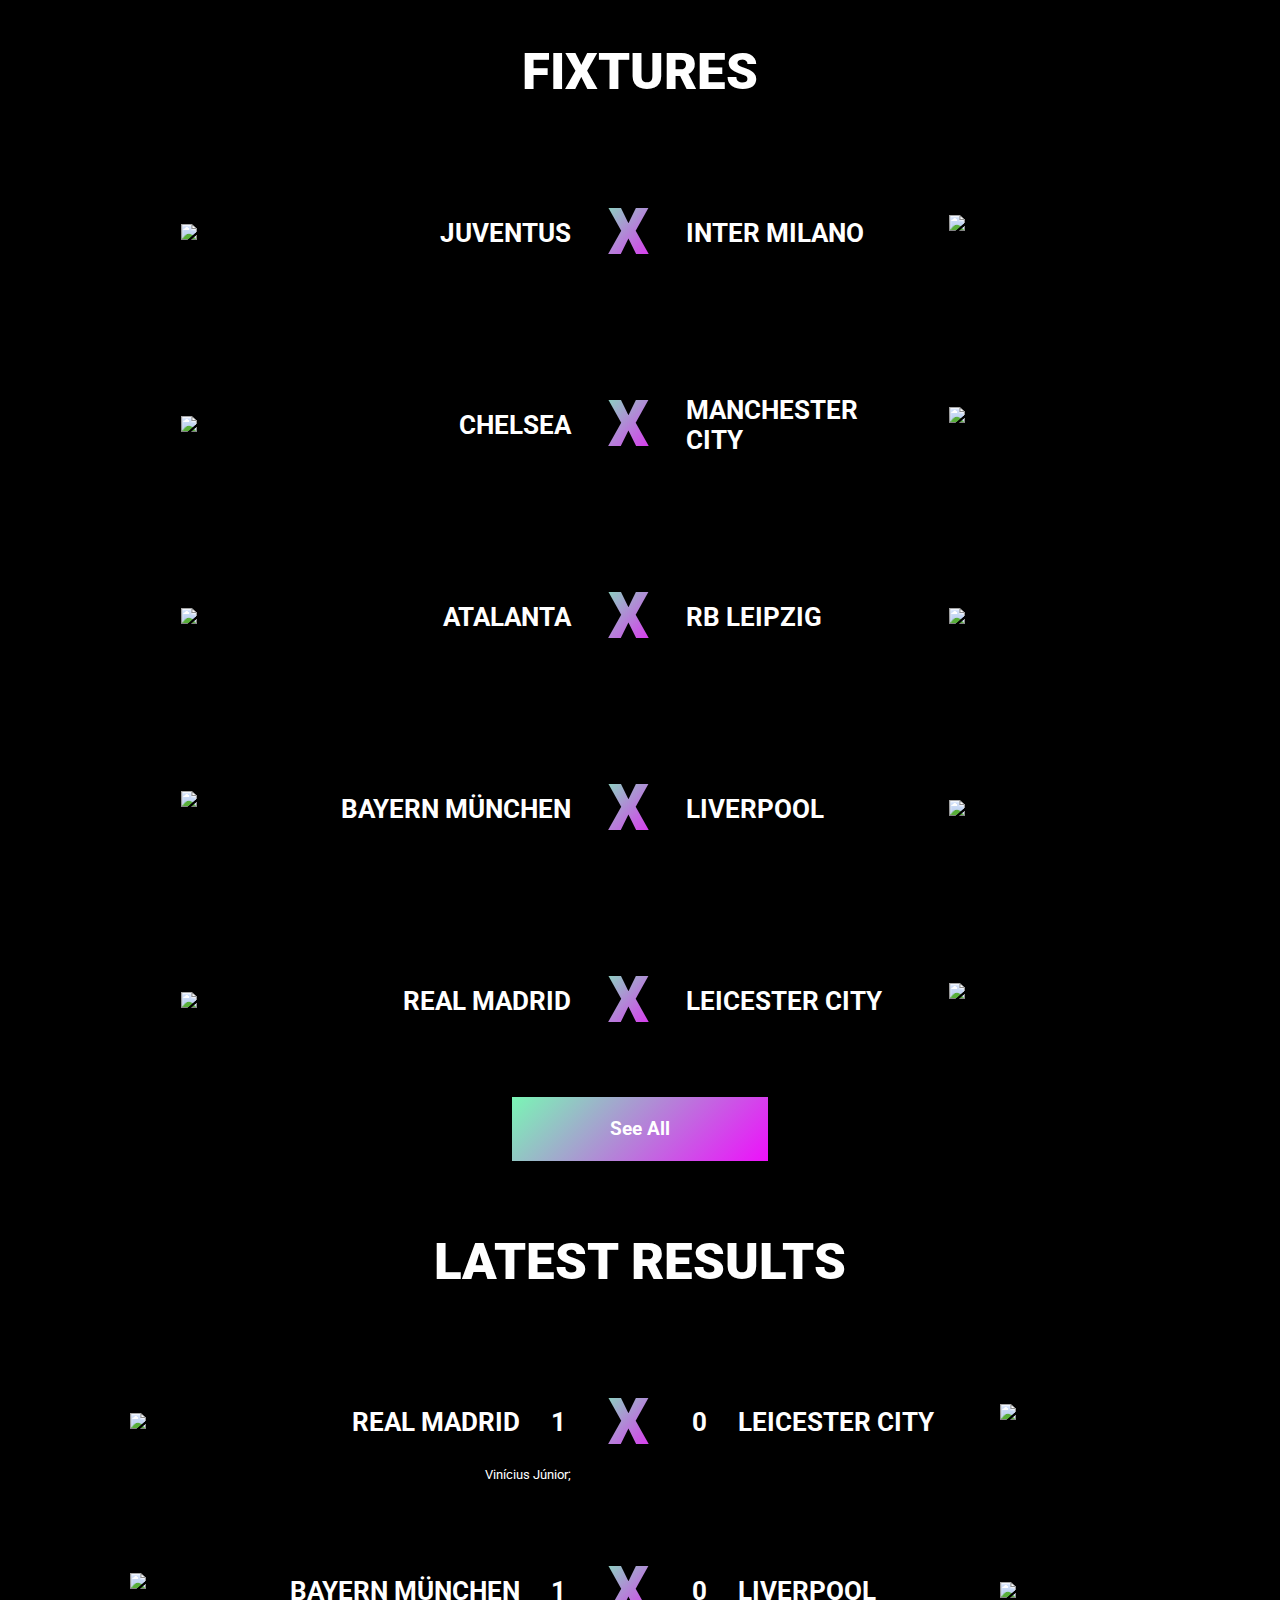
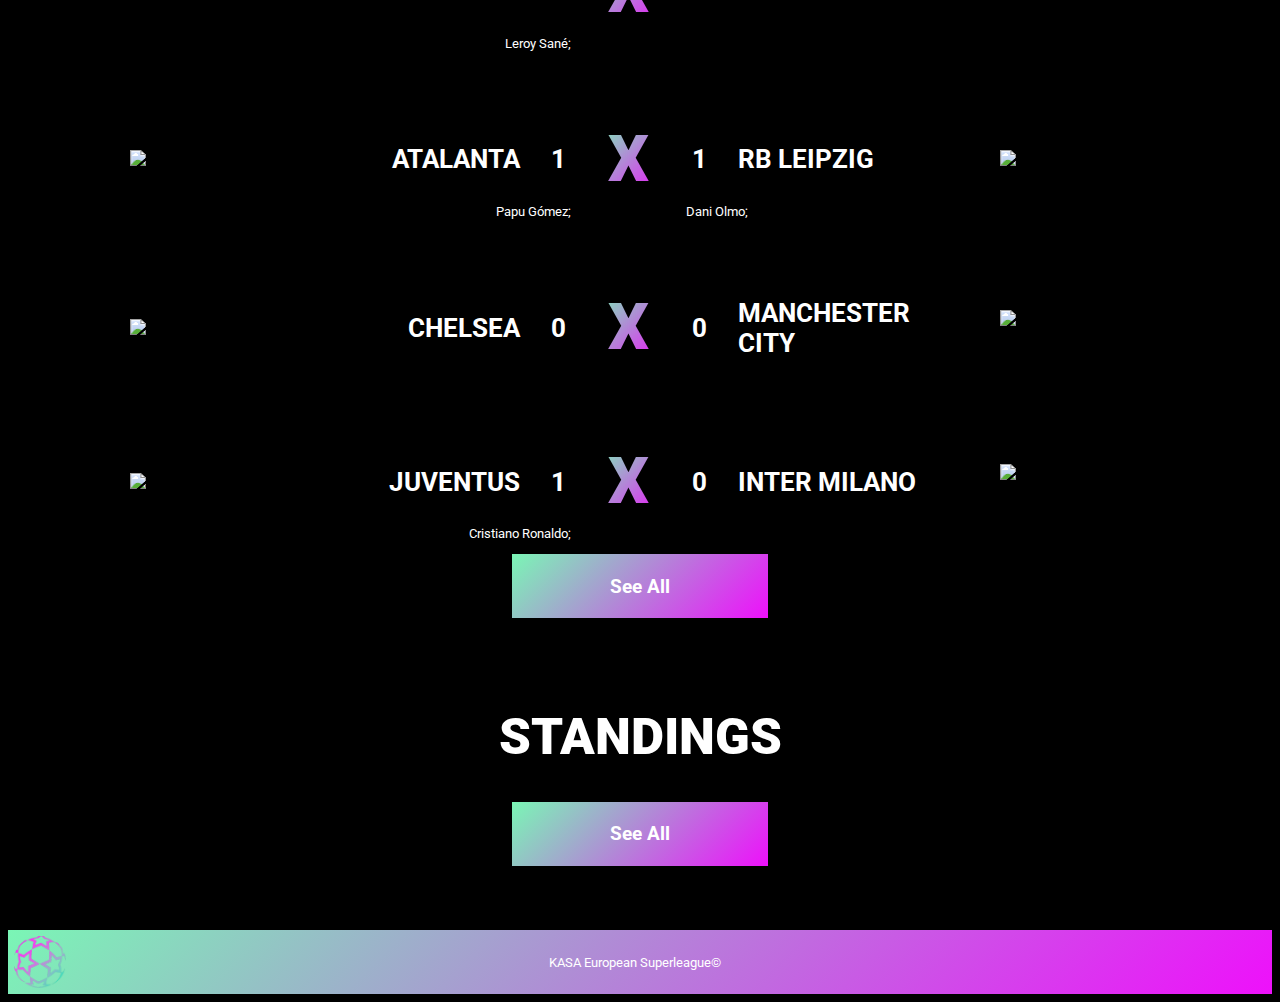
==== commit 21b57798: "New update" ====
--- a/index.html
+++ b/index.html
@@ -11,9 +11,11 @@
     <link rel="stylesheet" href="sheets/text_stuff.css">
 
     <link rel="shortcut icon" href="imgs/favicon.png" type="image/png">
+    <script src="scripts/data/results.js"></script>
     <script src="scripts/loadTeams.js"></script>
+    <script src="scripts/loadResults.js"></script>
 </head>
-<body onload="loadTeamsCards();">
+<body onload="loadTeamsCards(); loadResults(false);">
     <section id="home"></section>
         <header>
             <img class="logo-rtm" src="imgs/logo-rtm-small.png" alt="ROAD TO MADRID">
@@ -40,14 +42,29 @@
             <h3 id="team-card-country"></h3>
         </div>
     </template>
+    
+    <template id="result-row">
+        <div class="knockout-columns">
+            <img id="img-team1" src="" alt="" class="team-icon" style="display: block; margin-top: auto; margin-bottom: auto; width: 10vw;">
+            <h2 id="name-team1" style="text-align: right; font-size: 2vw; margin-top: auto; margin-bottom: auto; margin-right: 2vw;"></h2>
+            <h2 id="goals-team1" style="text-align: center; font-size: 2vw; margin-top: auto; margin-bottom: auto; margin-right: 2vw;"></h2>
+            <h4>X</h4>
+            <h2 id="goals-team2" style="text-align: center; font-size: 2vw; margin-top: auto; margin-bottom: auto; margin-left: 2vw;"></h2>
+            <h2 id="name-team2" style="text-align: left; font-size: 2vw; margin-top: auto; margin-bottom: auto; margin-left: 2vw;"></h2>
+            <img id="img-team2" src="" alt="" class="team-icon" style="display: block; margin-top: auto; margin-bottom: auto; width: 10vw;">
+        </div>
+        <div class="result-who">
+            <p id="who-team1" style="margin-right: 2vw; text-align: right;"></p>
+            <br>
+            <p id="who-team2" style="margin-left: 2vw; text-align: left;"></p>
+        </div>
+    </template>
 
     <section id="teams">
         <br>
         <br>
         <h1>TEAMS</h1>
-        <div id="teams-grid" class="teams-grid">
-            
-        </div>
+        <div id="teams-grid" class="teams-grid"></div>
     </section>
 
     <section id="fixtures">
@@ -124,7 +141,8 @@
         <br>
         <br>
         <h1>LATEST RESULTS</h1>
-        <h4 style="font-size: 2vw;">THE COMPETITION HASN'T STARTED</h4>
+        <div id="result-board"></div>
+        <button onclick="location.href='results.html'" type="button">See All</button>
     </section>
     
     <br>
--- a/sheets/team_stuff.css
+++ b/sheets/team_stuff.css
@@ -73,4 +73,17 @@
     display: grid;
     grid-template-columns: 15vw 20vw 4vw 5vw 4vw 20vw 15vw;
     grid-template-rows: 15vw;
+}
+
+.result-who {
+    margin-left: 20vw;
+    margin-right: 20vw;
+    margin-top: -5vw;
+    display: grid;
+    grid-template-columns: 26vw 5vw 26vw;
+}
+
+.separator {
+    height: 2vw;
+    background-image: linear-gradient(135deg, #0a301c, #410944);
 }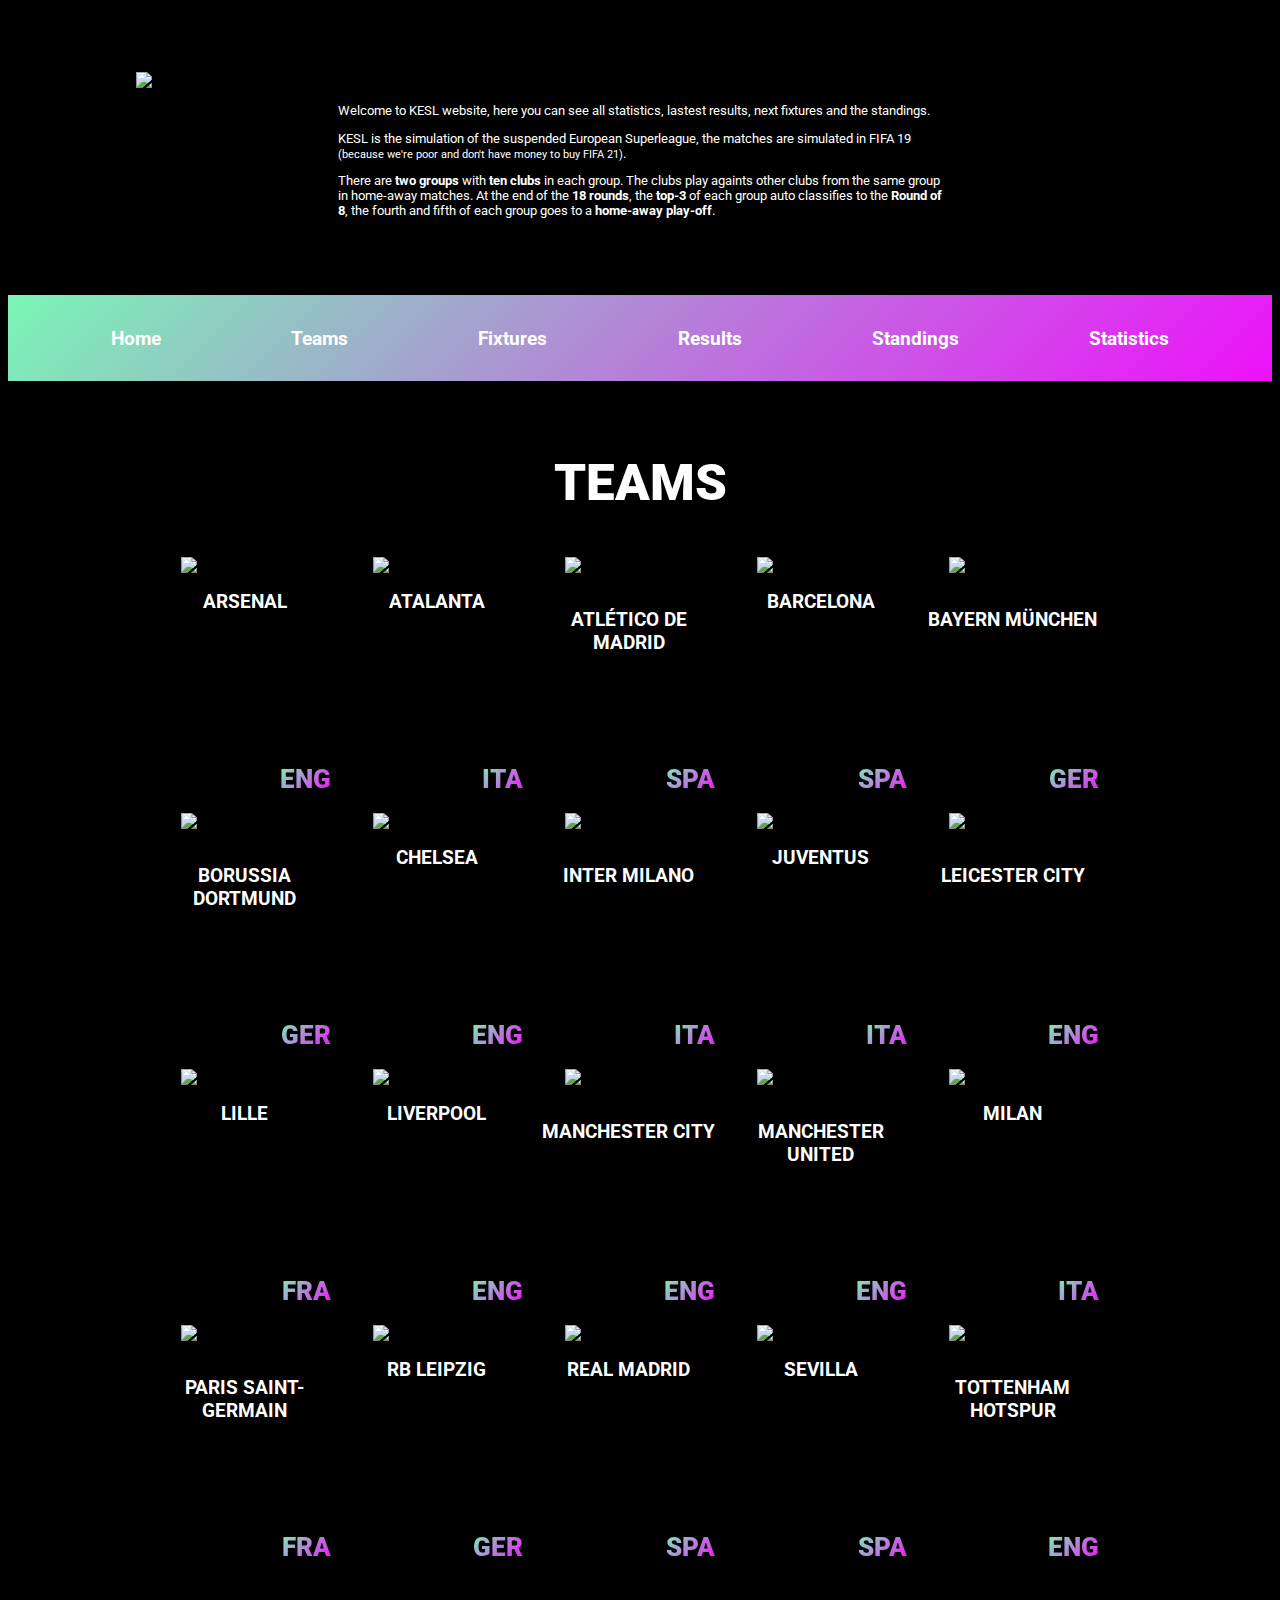
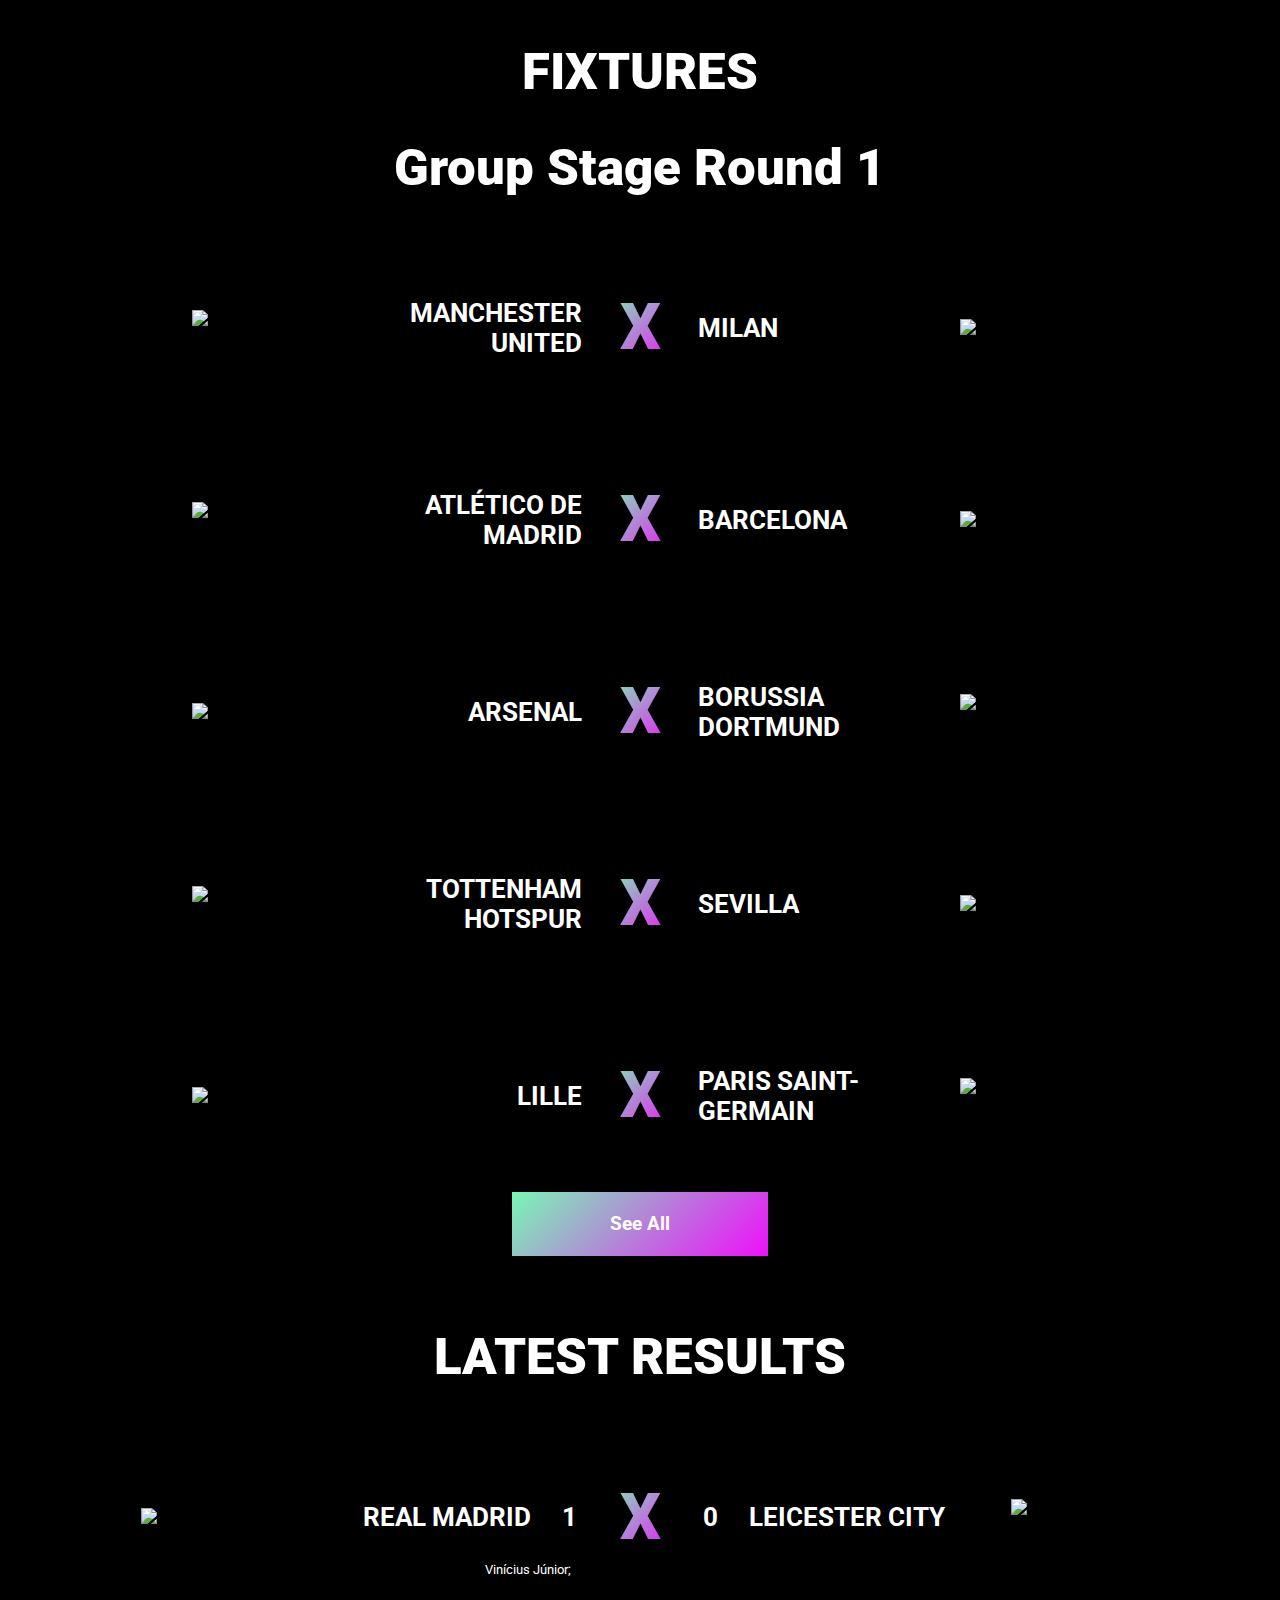
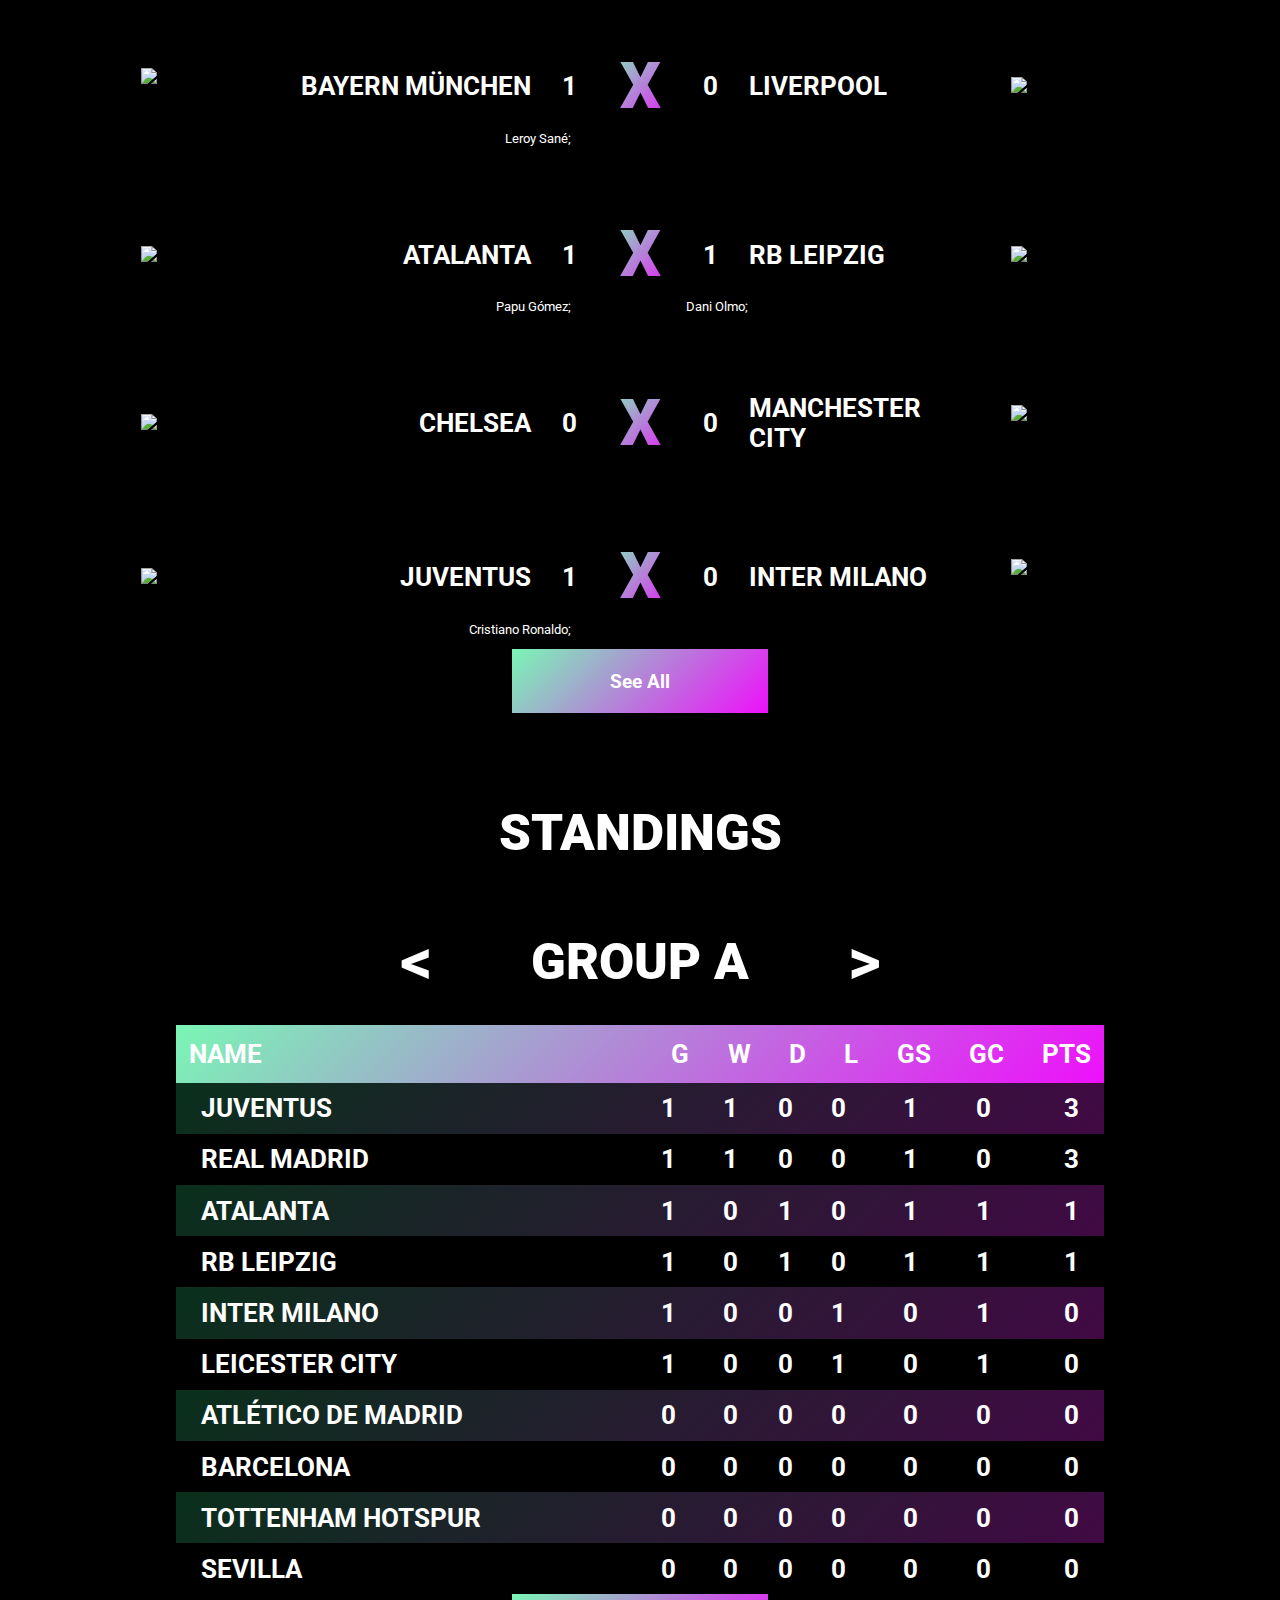
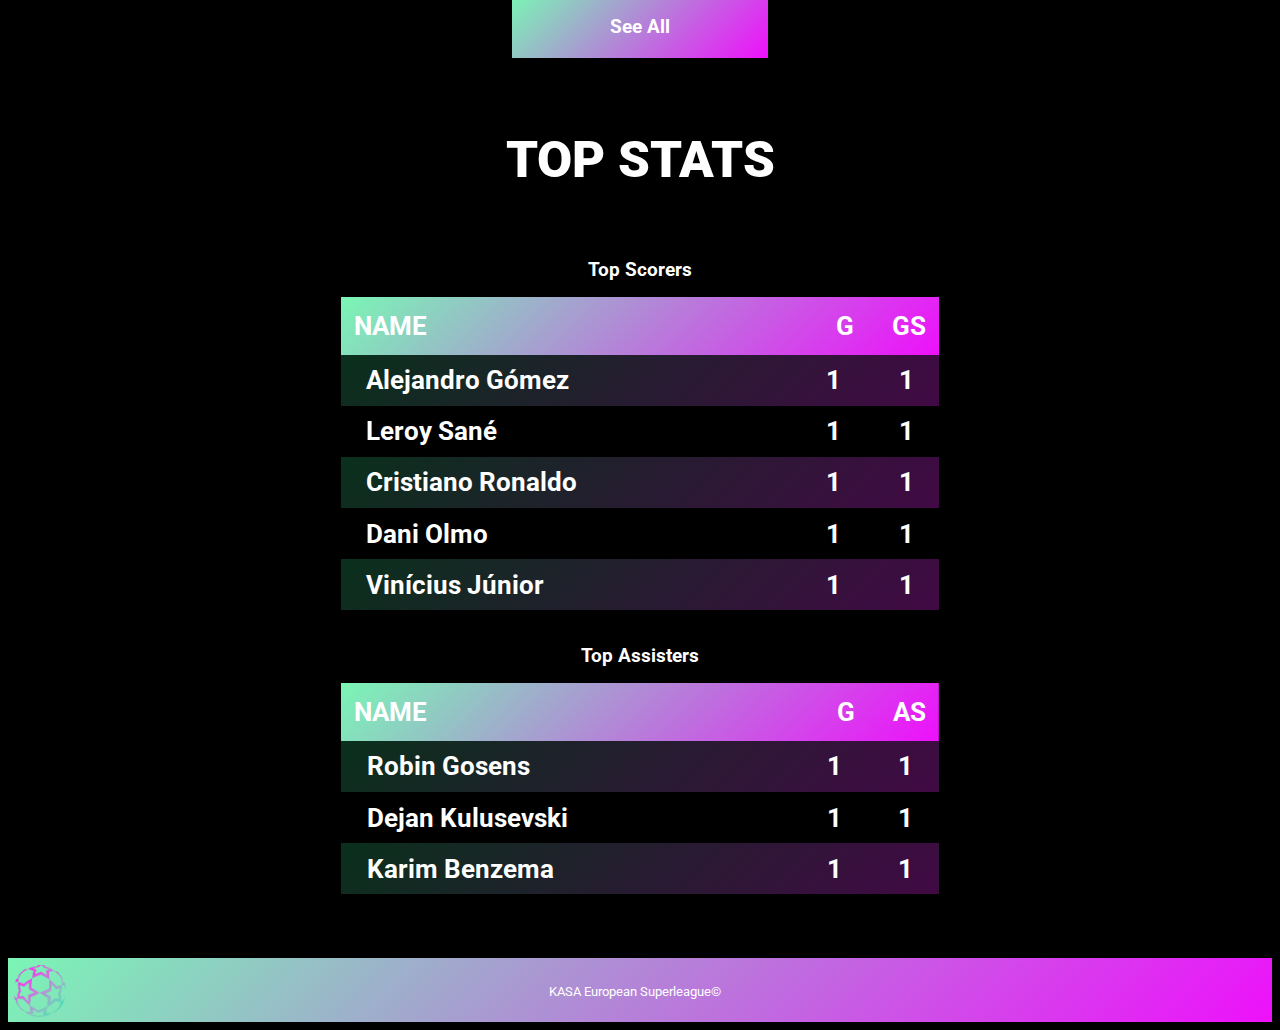
==== commit a3f4e82a: "Update v3" ====
--- a/index.html
+++ b/index.html
@@ -7,15 +7,22 @@
     <link rel="preconnect" href="https://fonts.gstatic.com">
     <link href="https://fonts.googleapis.com/css2?family=Roboto:wght@400;700;900&display=swap" rel="stylesheet">
     <link rel="stylesheet" href="sheets/basics.css">
+    <link rel="stylesheet" href="sheets/table_stuff.css">
     <link rel="stylesheet" href="sheets/team_stuff.css">
     <link rel="stylesheet" href="sheets/text_stuff.css">
 
     <link rel="shortcut icon" href="imgs/favicon.png" type="image/png">
     <script src="scripts/data/results.js"></script>
+    <script src="scripts/data/teamStats.js"></script>
+    <script src="scripts/data/standings.js"></script>
     <script src="scripts/loadTeams.js"></script>
+    <script src="scripts/loadStandings.js"></script>
+    <script src="scripts/loadFixtures.js"></script>
+    <script src="scripts/loadTopStats.js"></script>
+
     <script src="scripts/loadResults.js"></script>
 </head>
-<body onload="loadTeamsCards(); loadResults(false);">
+<body onload="loadTeamsCards(); loadResults(false); loadStandings(); loadLastFixtures(); loadTopStats(); ">
     <section id="home"></section>
         <header>
             <img class="logo-rtm" src="imgs/logo-rtm-small.png" alt="ROAD TO MADRID">
@@ -28,11 +35,12 @@
     </section>
 
     <nav>
-        <a href="#home" class="navcenter">Home</a>
+        <a href="#home">Home</a>
         <a href="#teams">Teams</a>
         <a href="#fixtures">Fixtures</a>
-        <a href="#results" class="navright">Latest Results</a>
-        <a href="#standings" class="navright">Standings</a>
+        <a href="#results">Results</a>
+        <a href="#standings">Standings</a>
+        <a href="#top-stats">Statistics</a>
     </nav>
 
     <template id="template-team-card">
@@ -60,6 +68,28 @@
         </div>
     </template>
 
+    <template id="knockout-standing">
+        <div class="knockout-columns">
+            <img id="img-team1" src="" alt="" class="team-icon" style="display: block; margin-top: auto; margin-bottom: auto; width: 10vw;">
+            <h2 id="name-team1" style="text-align: right; font-size: 2vw; margin-top: auto; margin-bottom: auto; margin-right: 2vw;"></h2>
+            <h2 id="goals-team1" style="text-align: left; font-size: 2vw; margin-top: auto; margin-bottom: auto;"></h2>
+            <h4>X</h4>
+            <h2 id="goals-team2" style="text-align: right; font-size: 2vw; margin-top: auto; margin-bottom: auto;"></h2>
+            <h2 id="name-team2" style="text-align: left; font-size: 2vw; margin-top: auto; margin-bottom: auto; margin-left: 2vw;"></h2>
+            <img id="img-team2" src="" alt="" class="team-icon" style="display: block; margin-top: auto; margin-bottom: auto; width: 10vw;">
+        </div>
+    </template>
+
+    <template id="fixture-row">
+        <div class="fixtures-columns">
+            <img id="img-team1" src="" alt="" class="team-icon" style="display: block; margin-top: auto; margin-bottom: auto;">
+            <h2 id="name-team1" style="text-align: right; font-size: 2vw; margin-top: auto; margin-bottom: auto; margin-right: 2vw;"></h2>
+            <h4>X</h4>
+            <h2 id="name-team2" style="text-align: left; font-size: 2vw; margin-top: auto; margin-bottom: auto; margin-left: 2vw;"></h2>
+            <img id="img-team2" src="" alt="" class="team-icon" style="display: block; margin-top: auto; margin-bottom: auto;">
+        </div>
+    </template>
+
     <section id="teams">
         <br>
         <br>
@@ -72,66 +102,10 @@
         <br>
         <h1>FIXTURES</h1>
 
-        <div class="fixtures-rows">
-            <div class="fixtures-columns">
-                <img src="imgs/teams/juventus.png" alt="JUVENTUS" class="team-icon" style="display: block; margin-top: auto; margin-bottom: auto;">
-                <h2 style="text-align: right; font-size: 2vw; margin-top: auto; margin-bottom: auto; margin-right: 2vw;">
-                    JUVENTUS
-                </h2>
-                <h4>X</h4>
-                <h2 style="text-align: left; font-size: 2vw; margin-top: auto; margin-bottom: auto; margin-left: 2vw;">
-                    INTER MILANO
-                </h2>
-                <img src="imgs/teams/inter_milano.png" alt="INTER MILANO" class="team-icon" style="display: block; margin-top: auto; margin-bottom: auto;">
-            </div>
+        <h1 id="round-name"></h1>
 
-            <div class="fixtures-columns">
-                <img src="imgs/teams/chelsea.png" alt="CHELSEA" class="team-icon" style="display: block; margin-top: auto; margin-bottom: auto;">
-                <h2 style="text-align: right; font-size: 2vw; margin-top: auto; margin-bottom: auto; margin-right: 2vw;">
-                    CHELSEA
-                </h2>
-                <h4>X</h4>
-                <h2 style="text-align: left; font-size: 2vw; margin-top: auto; margin-bottom: auto; margin-left: 2vw;">
-                    MANCHESTER CITY
-                </h2>
-                <img src="imgs/teams/manchester_city.png" alt="MANCHESTER CITY" class="team-icon" style="display: block; margin-top: auto; margin-bottom: auto;">
-            </div>
-
-            <div class="fixtures-columns">
-                <img src="imgs/teams/atalanta.png" alt="ATALANTA" class="team-icon" style="display: block; margin-top: auto; margin-bottom: auto;">
-                <h2 style="text-align: right; font-size: 2vw; margin-top: auto; margin-bottom: auto; margin-right: 2vw;">
-                    ATALANTA
-                </h2>
-                <h4>X</h4>
-                <h2 style="text-align: left; font-size: 2vw; margin-top: auto; margin-bottom: auto; margin-left: 2vw;">
-                    RB LEIPZIG
-                </h2>
-                <img src="imgs/teams/rb_leipzig.png" alt="RB LEIPZIG" class="team-icon" style="display: block; margin-top: auto; margin-bottom: auto;">
-            </div>
-
-            <div class="fixtures-columns">
-                <img src="imgs/teams/bayern_munchen.png" alt="BAYERN MÜNCHEN" class="team-icon" style="display: block; margin-top: auto; margin-bottom: auto;">
-                <h2 style="text-align: right; font-size: 2vw; margin-top: auto; margin-bottom: auto; margin-right: 2vw;">
-                    BAYERN MÜNCHEN
-                </h2>
-                <h4>X</h4>
-                <h2 style="text-align: left; font-size: 2vw; margin-top: auto; margin-bottom: auto; margin-left: 2vw;">
-                    LIVERPOOL
-                </h2>
-                <img src="imgs/teams/liverpool.png" alt="LIVERPOOL" class="team-icon" style="display: block; margin-top: auto; margin-bottom: auto;">
-            </div>
-
-            <div class="fixtures-columns">
-                <img src="imgs/teams/real_madrid.png" alt="REAL MADRID" class="team-icon" style="display: block; margin-top: auto; margin-bottom: auto;">
-                <h2 style="text-align: right; font-size: 2vw; margin-top: auto; margin-bottom: auto; margin-right: 2vw;">
-                    REAL MADRID
-                </h2>
-                <h4>X</h4>
-                <h2 style="text-align: left; font-size: 2vw; margin-top: auto; margin-bottom: auto; margin-left: 2vw;">
-                    LEICESTER CITY
-                </h2>
-                <img src="imgs/teams/leicester_city.png" alt="LEICESTER CITY" class="team-icon" style="display: block; margin-top: auto; margin-bottom: auto;">
-            </div>
+        <div id="fixture-rows" class="fixtures-rows">
+            
         </div>
 
         <button onclick="location.href='gs-fixtures.html'" type="button">See All</button>
@@ -151,7 +125,39 @@
         <br>
         <br>
         <h1>STANDINGS</h1>
+        <div class="round-header">
+            <button onclick="changePage(-1); loadStandings();">&lt;</button>
+            <h1 id="stand-name"></h1>
+            <button onclick="changePage(1); loadStandings();">&gt;</button>
+        </div>
+        
+        <div id="stands-board"></div>
+    
         <button onclick="location.href='standings.html'" type="button">See All</button>
+    </section>
+
+    <section id="top-stats">
+        <br>
+        <br>
+        <h1>TOP STATS</h1>
+        <br>
+        <h2>Top Scorers</h2>
+        <table id="ts-table">
+            <tr class="header">
+                <th class="larger">NAME</th>
+                <th>G</th>
+                <th>GS</th>
+            </tr>
+        </table>
+        <br>
+        <h2>Top Assisters</h2>
+        <table id="ta-table">
+            <tr class="header">
+                <th class="larger">NAME</th>
+                <th>G</th>
+                <th>AS</th>
+            </tr>
+        </table>
     </section>
 
     <footer>
--- a/sheets/basics.css
+++ b/sheets/basics.css
@@ -27,11 +27,11 @@
     position: -webkit-sticky;
     z-index: 9;
     top: 0;
+    text-align: center;
 }
 
 nav a {
-    float: left;
-    display: block;
+    display: inline-block;
     padding-left: 5%;
     padding-right: 5%;
     padding-top: 2.5%;
@@ -43,18 +43,7 @@
     color: white;
     text-align: center;
     text-decoration: none;
-}
-
-nav a.navright {
-    float: right;
-}
-
-nav a.navcenter {
-    float: none;
-    position: absolute;
-    top: 50%;
-    left: 50%;
-    transform: translate(-50%, -50%);
+    text-align: center;
 }
 
 nav a:hover {
@@ -87,6 +76,11 @@
     color: black;
 }
 
+button:disabled {
+    background-image: linear-gradient(135deg, #0a301c, #410944);
+    color: black;
+}
+
 .logo-rtm {
     display: block;
     margin-left: auto;
--- a/sheets/table_stuff.css
+++ b/sheets/table_stuff.css
@@ -0,0 +1,49 @@
+table {
+    margin-left: auto;
+    margin-right: auto;
+    border-spacing: 0px;
+}
+
+tr {
+    color: #fff;
+    background-color: black;
+    height: 4vw;
+}
+
+tr.header {
+    height: 4.5vw;    
+    background-image: linear-gradient(135deg, #7af6b5, #ee10fb);
+}
+
+tr:nth-child(even) {
+    background-image: linear-gradient(135deg, #0a301c, #410944);
+}
+
+th {
+    font-family: 'Roboto', sans-serif;
+    font-weight: 700;
+    font-size: 2vw;
+    color: white;
+    padding-left: 2vw;
+    padding-right: 1vw;
+    border-style: none;
+}
+
+th.larger {
+    padding-left: 1vw;
+    padding-right: 30vw;
+}
+
+td {
+    font-family: 'Roboto', sans-serif;
+    font-weight: 700;
+    text-align: right;
+    font-size: 2vw;
+    color: white;
+    padding-right: 2vw;
+}
+
+td.larger {
+    text-align: left;
+    padding-left: 2vw;
+}--- a/sheets/team_stuff.css
+++ b/sheets/team_stuff.css
@@ -30,11 +30,10 @@
 }
 
 .round-header {
+    justify-content: center;
     display: grid;
     grid-template-columns: 10vw 25vw 10vw;
     grid-template-rows: 10vw;
-    margin-left: 27.5vw;
-    margin-right: 27.5vw;
 }
 
 .round-header button {
@@ -57,19 +56,18 @@
 .fixtures-rows {
     display: grid;
     grid-template-rows: 15vw 15vw 15vw 15vw 15vw;
-    margin-right: 11vw;
-    margin-left: 11vw;
+    justify-content: center;
 }
 
 .fixtures-columns {
+    justify-content: center;
     display: grid;
     grid-template-columns: 15vw 20vw 5vw 20vw 15vw;
     grid-template-rows: 15vw;
 }
 
 .knockout-columns {
-    margin-left: 7vw;
-    margin-right: 7vw;
+    justify-content: center;
     display: grid;
     grid-template-columns: 15vw 20vw 4vw 5vw 4vw 20vw 15vw;
     grid-template-rows: 15vw;
@@ -86,4 +84,8 @@
 .separator {
     height: 2vw;
     background-image: linear-gradient(135deg, #0a301c, #410944);
+}
+
+.current-fixture {
+    background-image: linear-gradient(135deg, #0a301c, #410944);
 }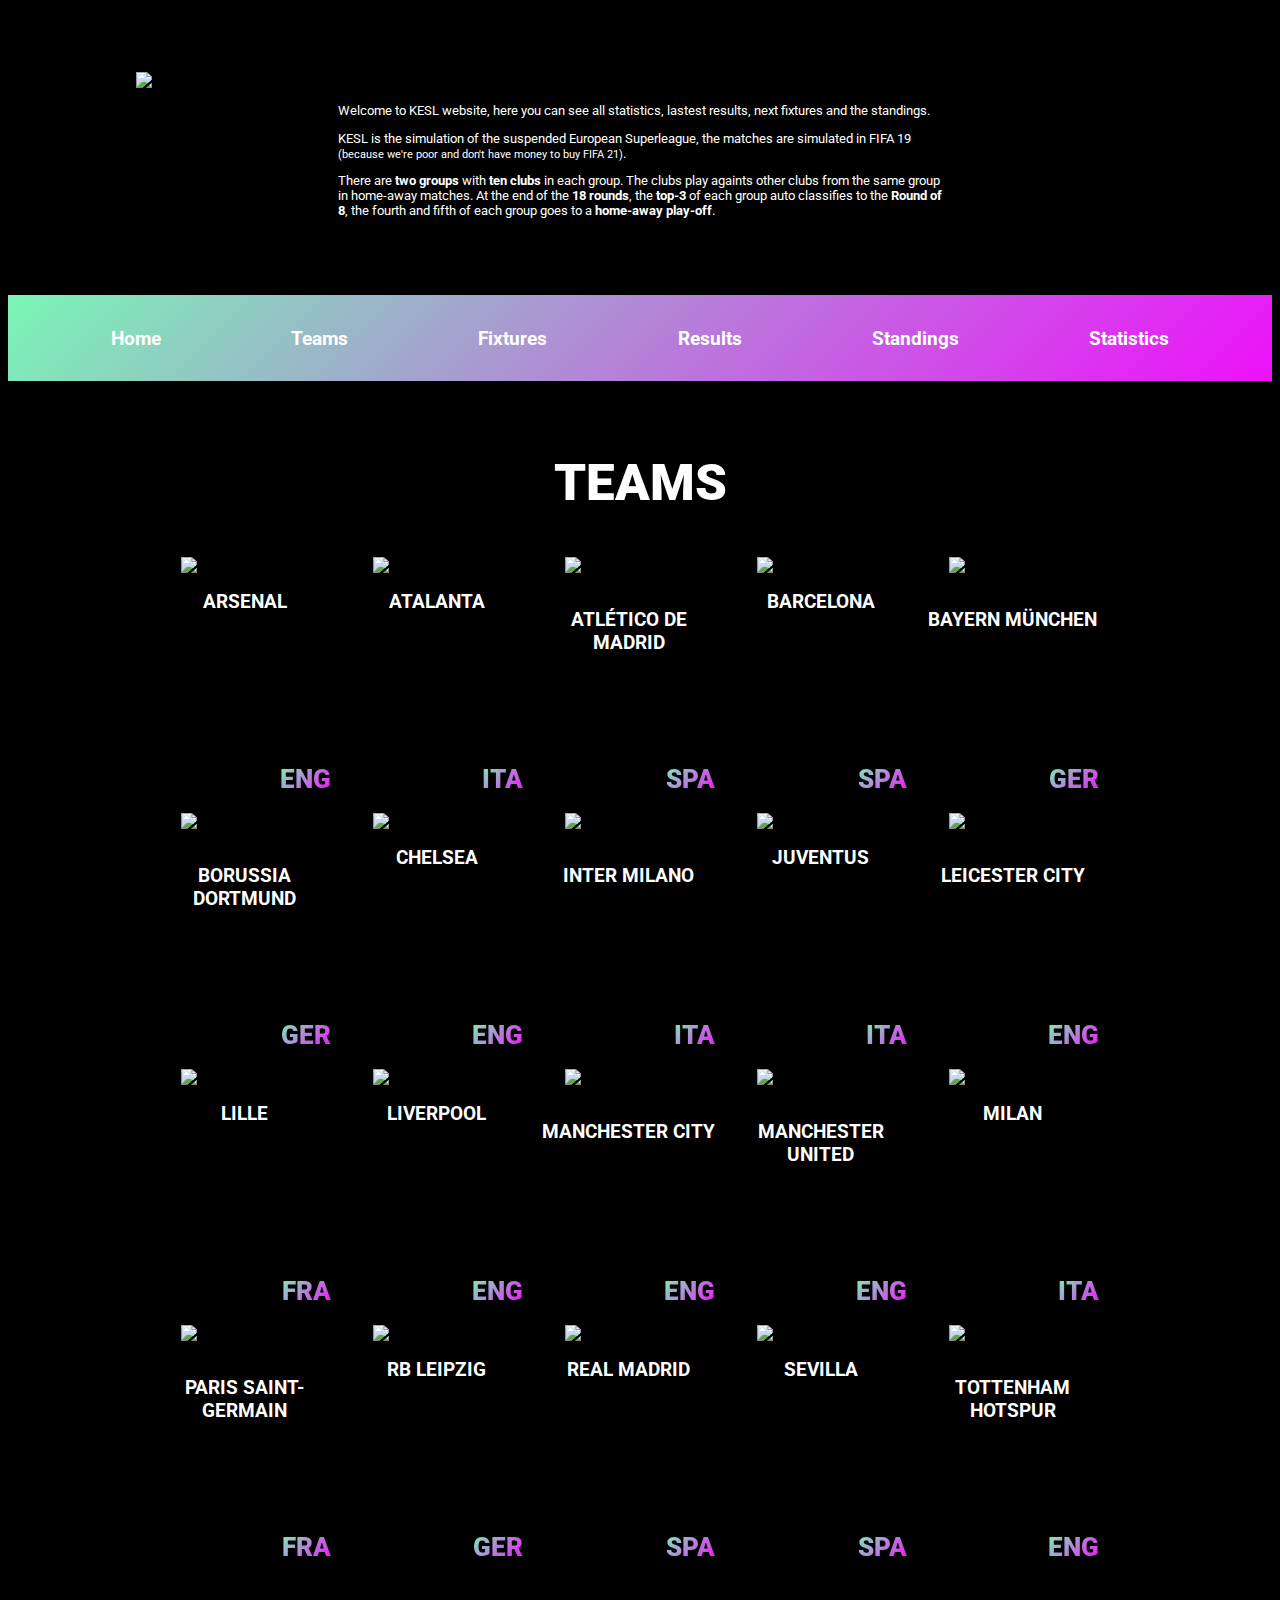
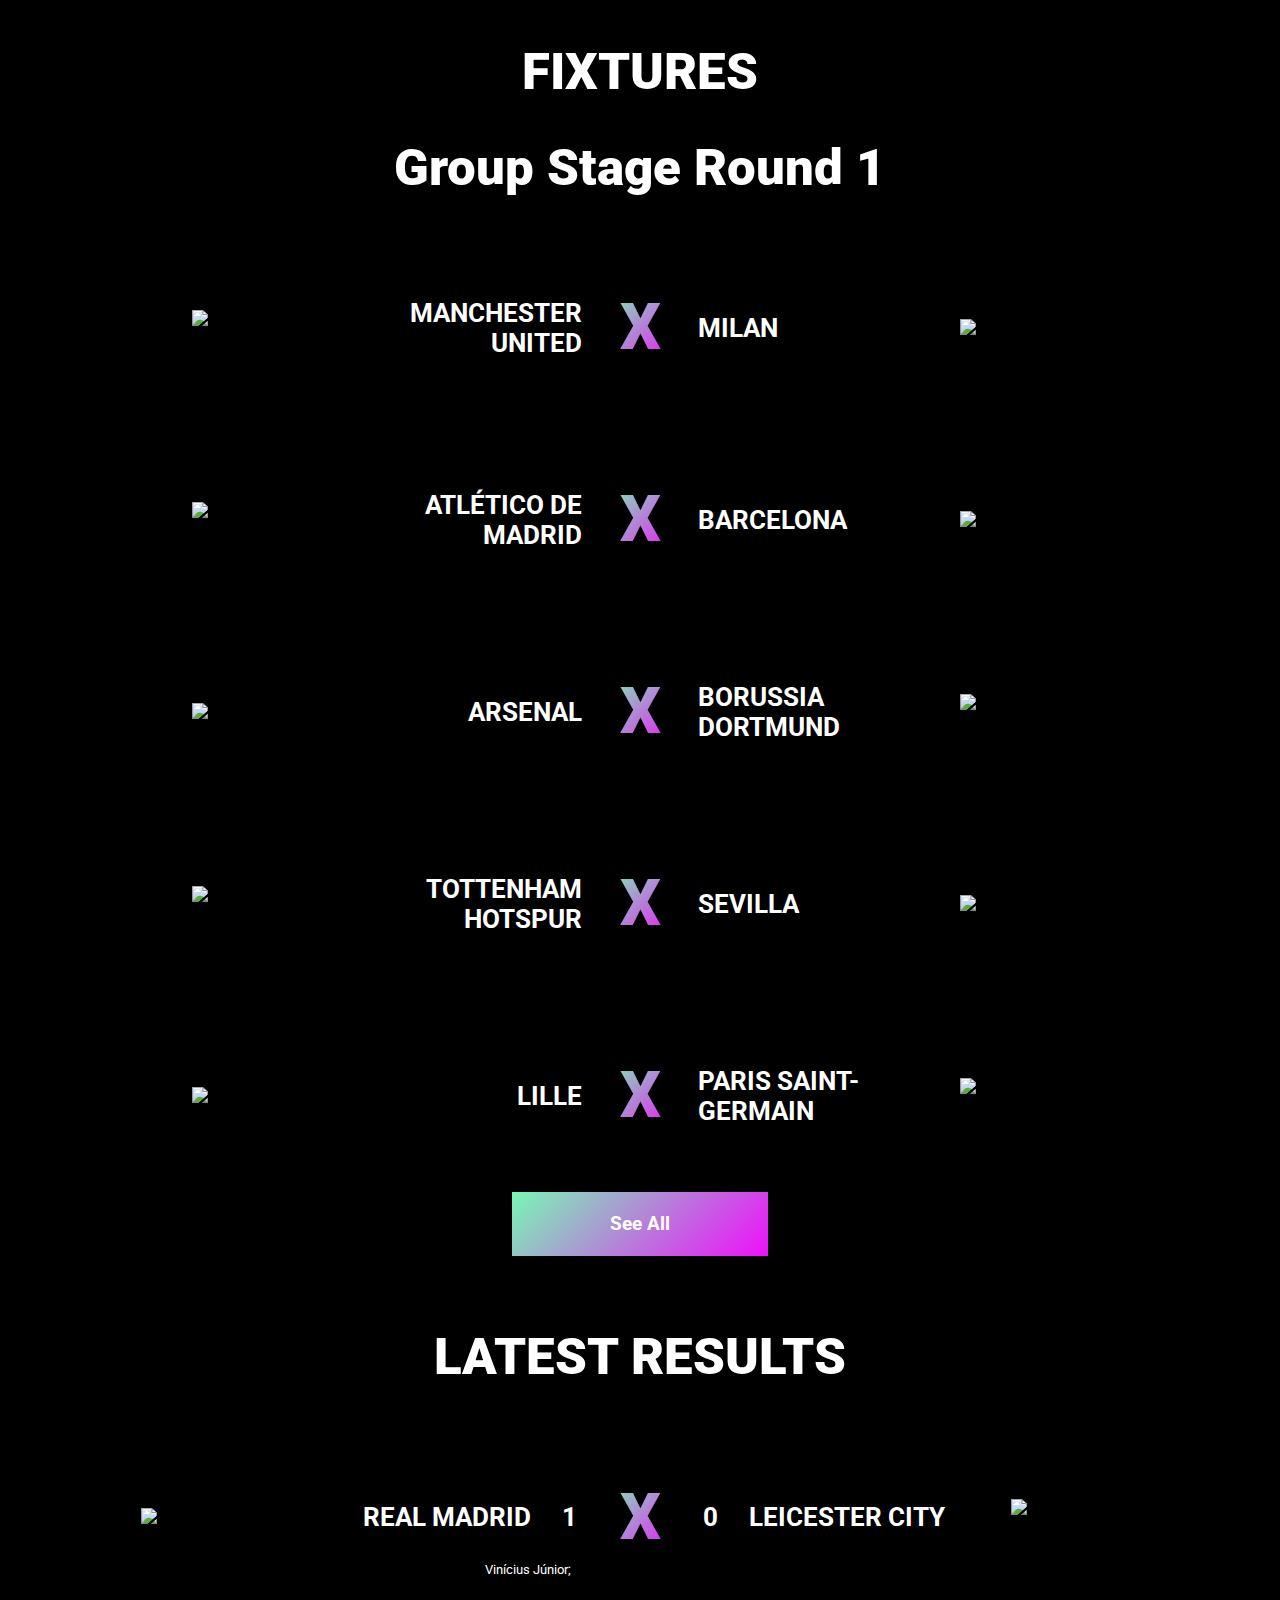
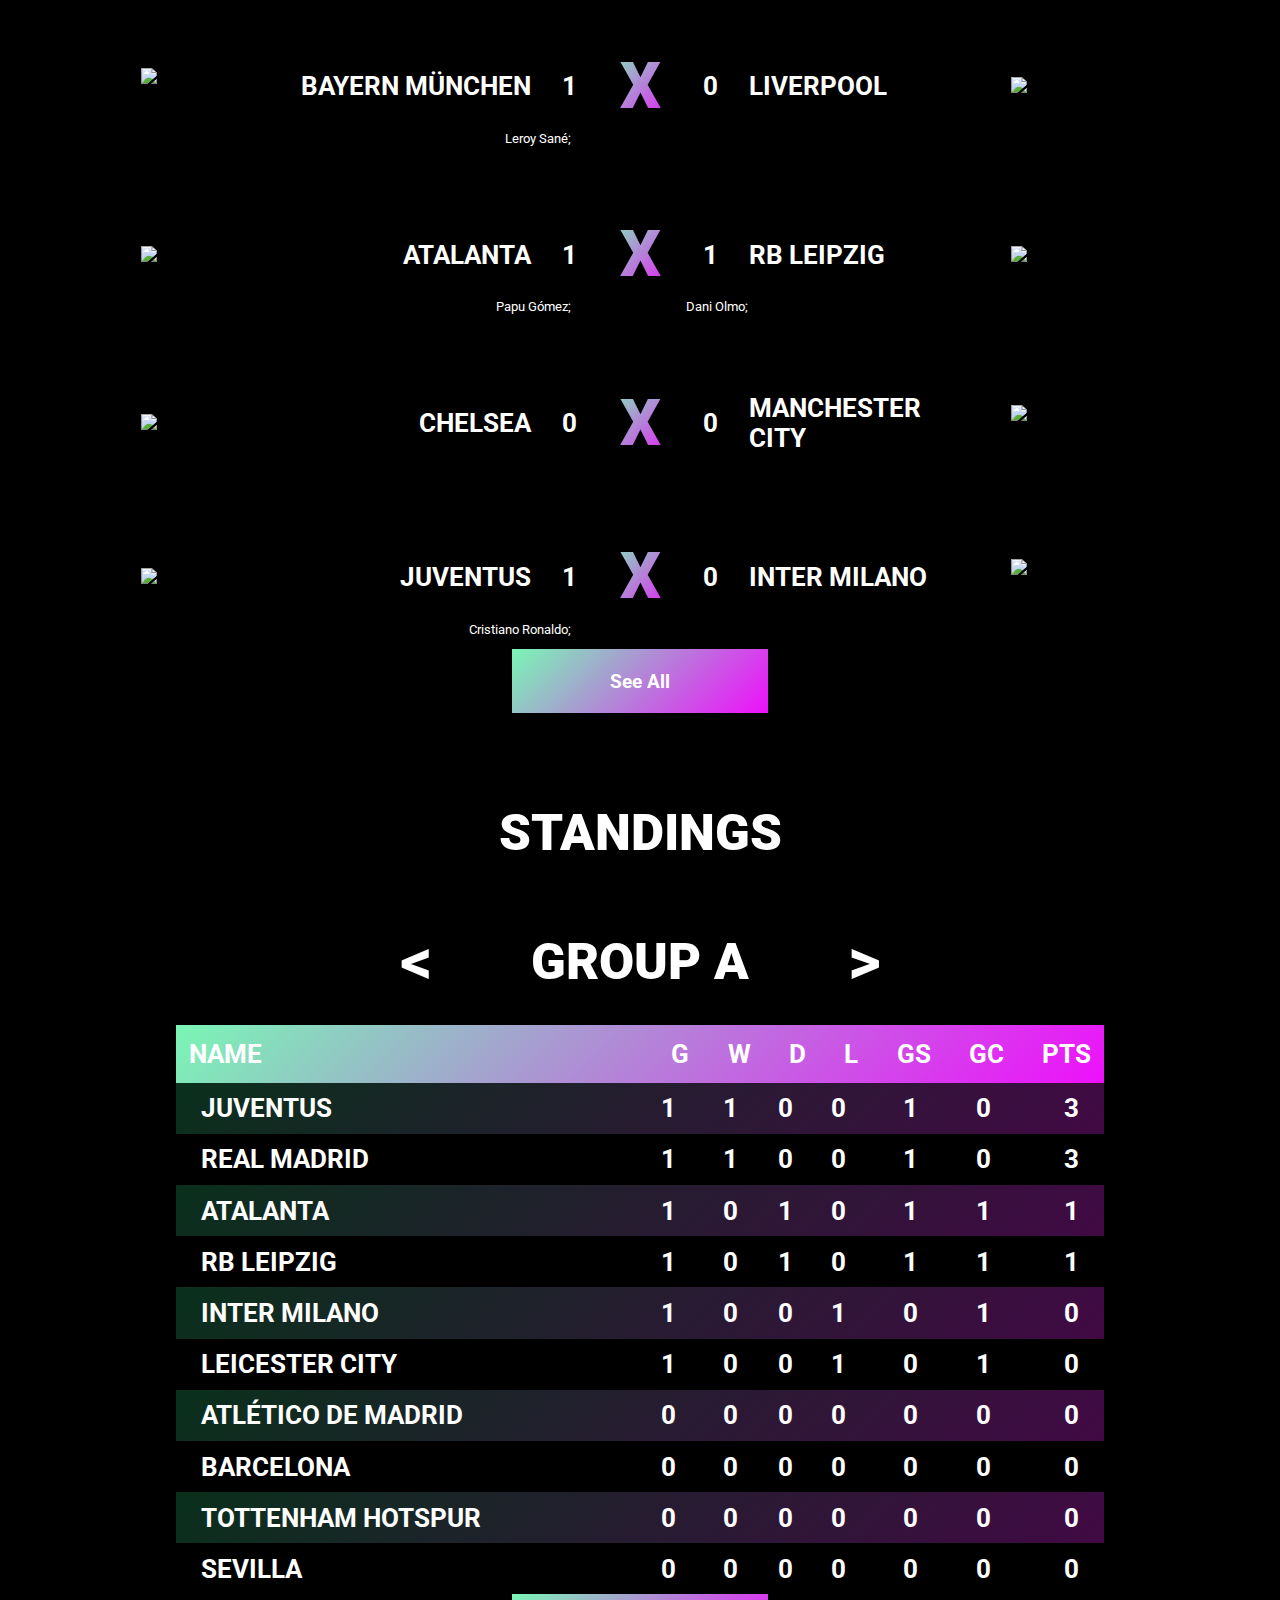
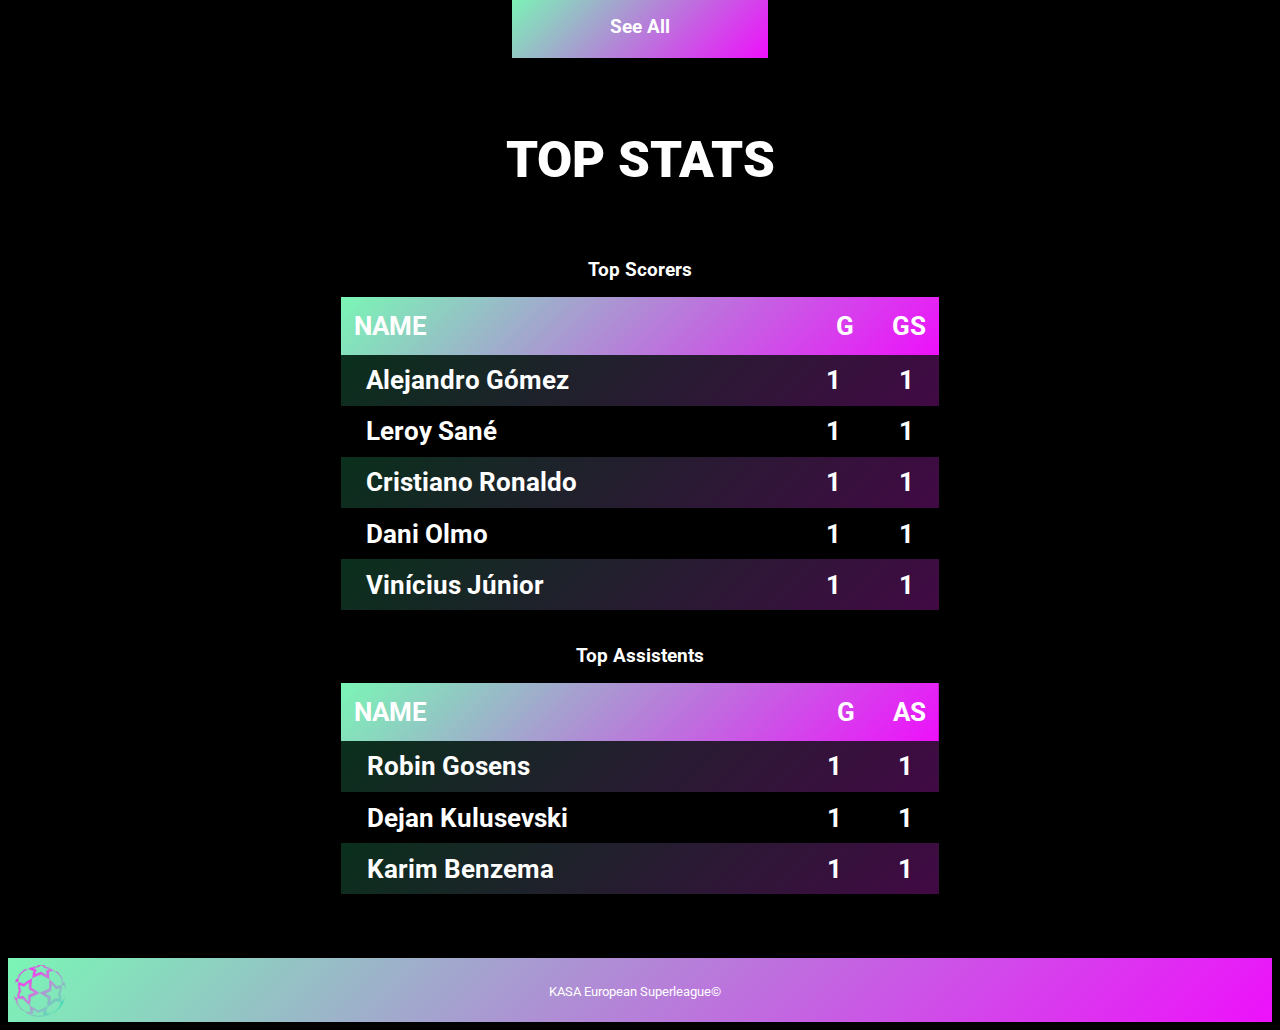
==== commit 0ea8c421: "Merge pull request #3 from jarrisonn-dev/sandbox" ====
--- a/index.html
+++ b/index.html
@@ -150,7 +150,7 @@
             </tr>
         </table>
         <br>
-        <h2>Top Assisters</h2>
+        <h2>Top Assistents</h2>
         <table id="ta-table">
             <tr class="header">
                 <th class="larger">NAME</th>
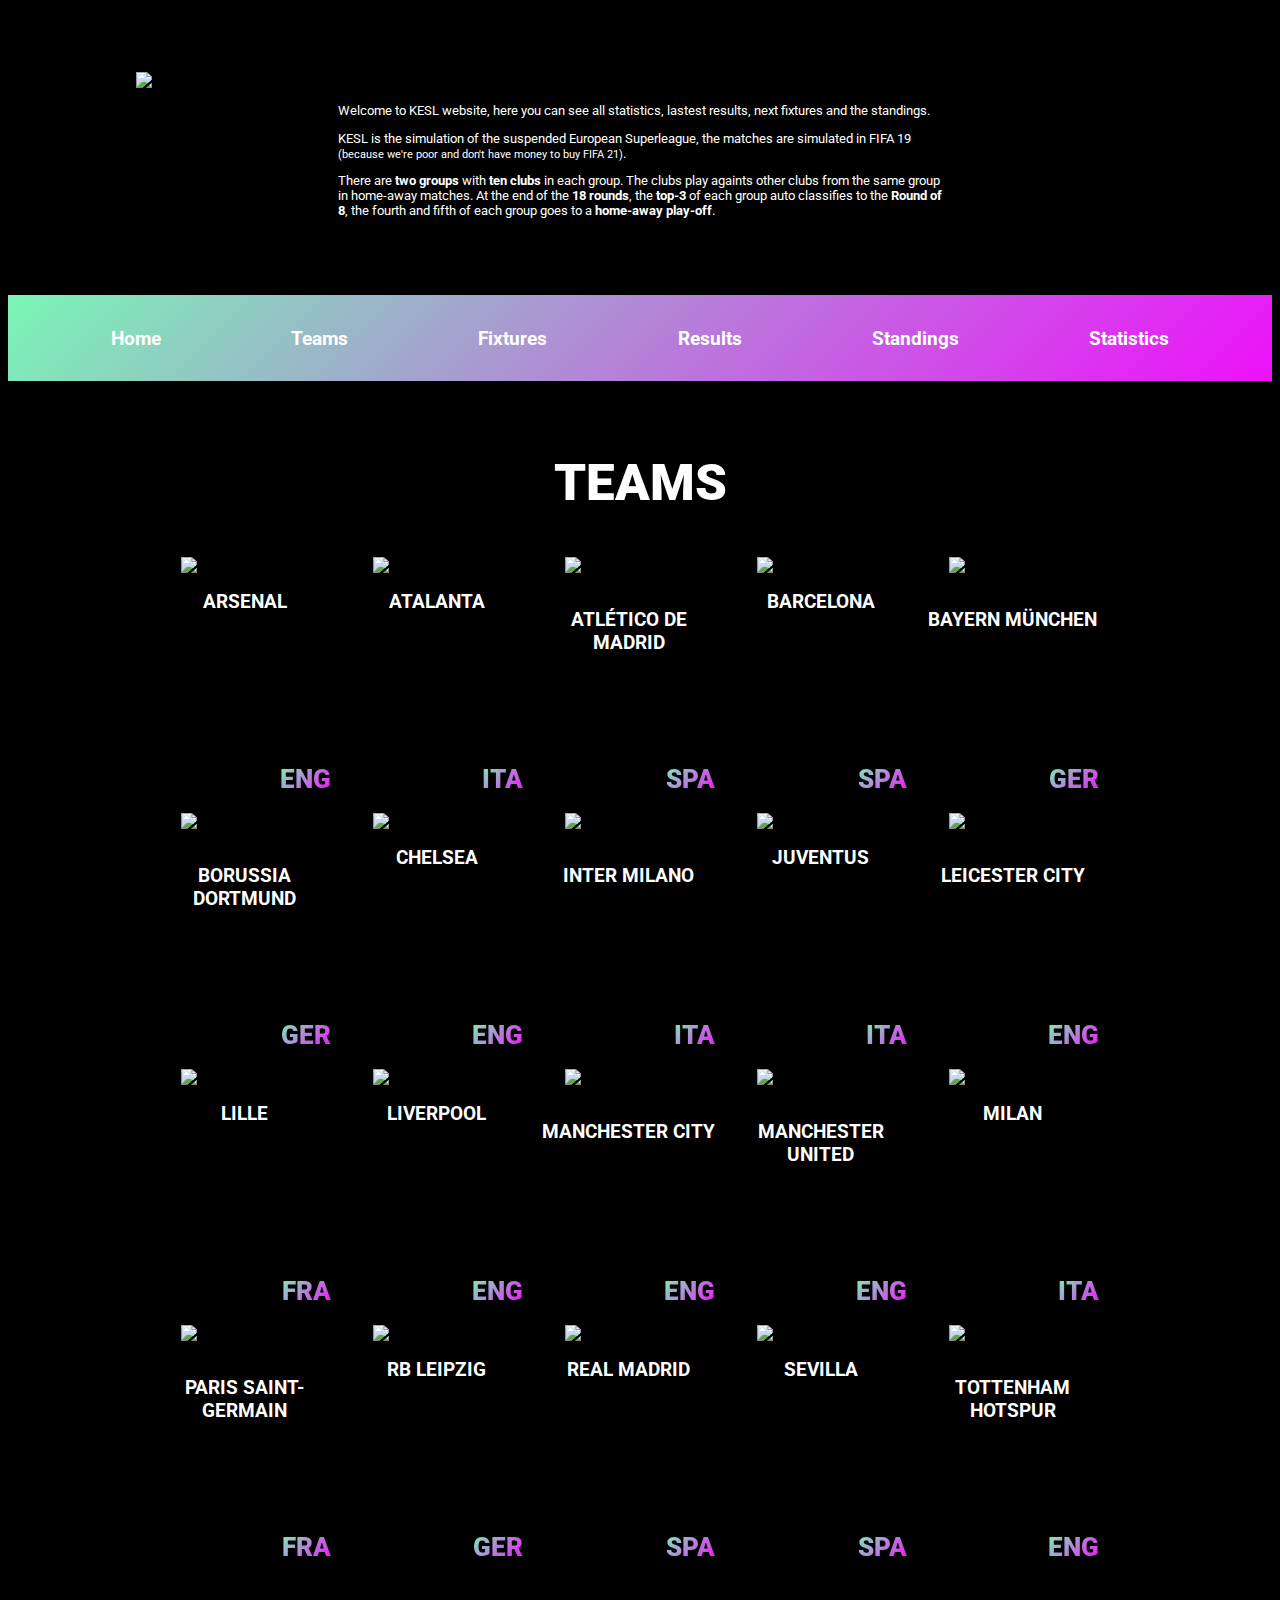
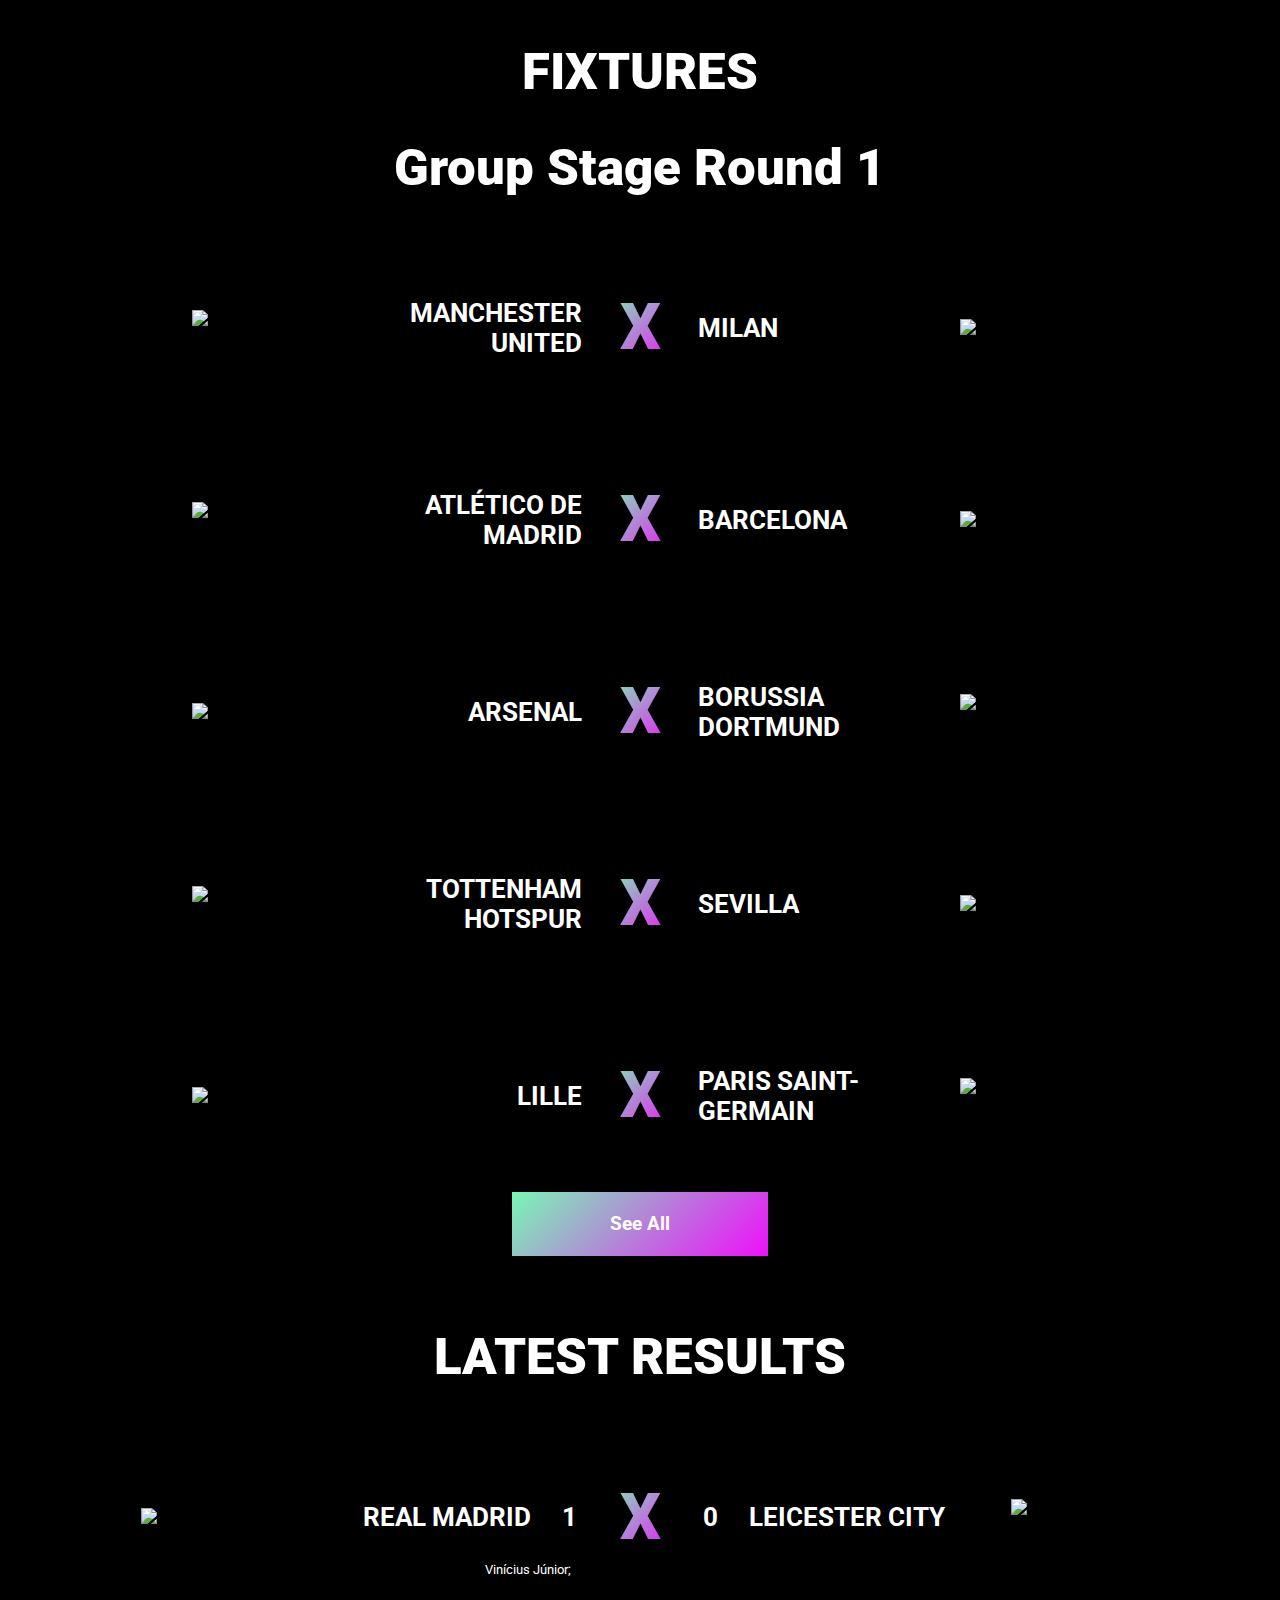
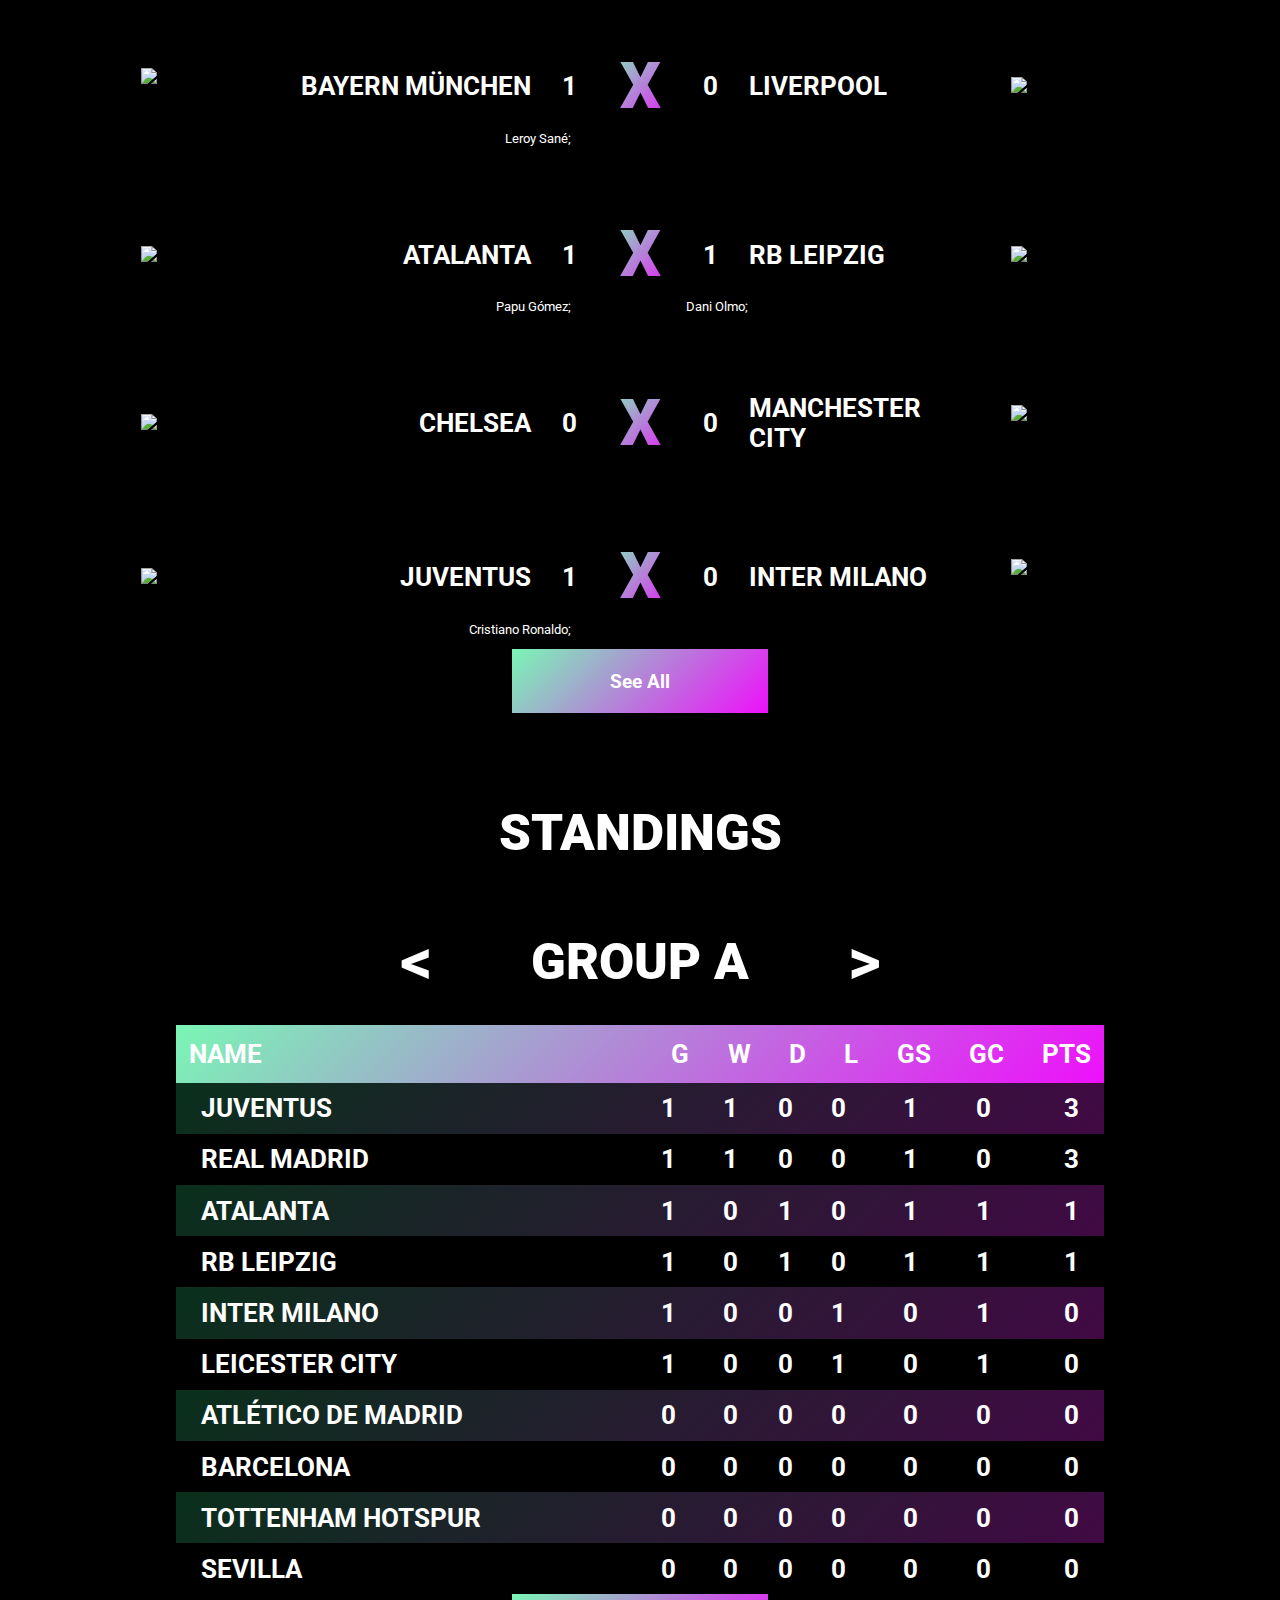
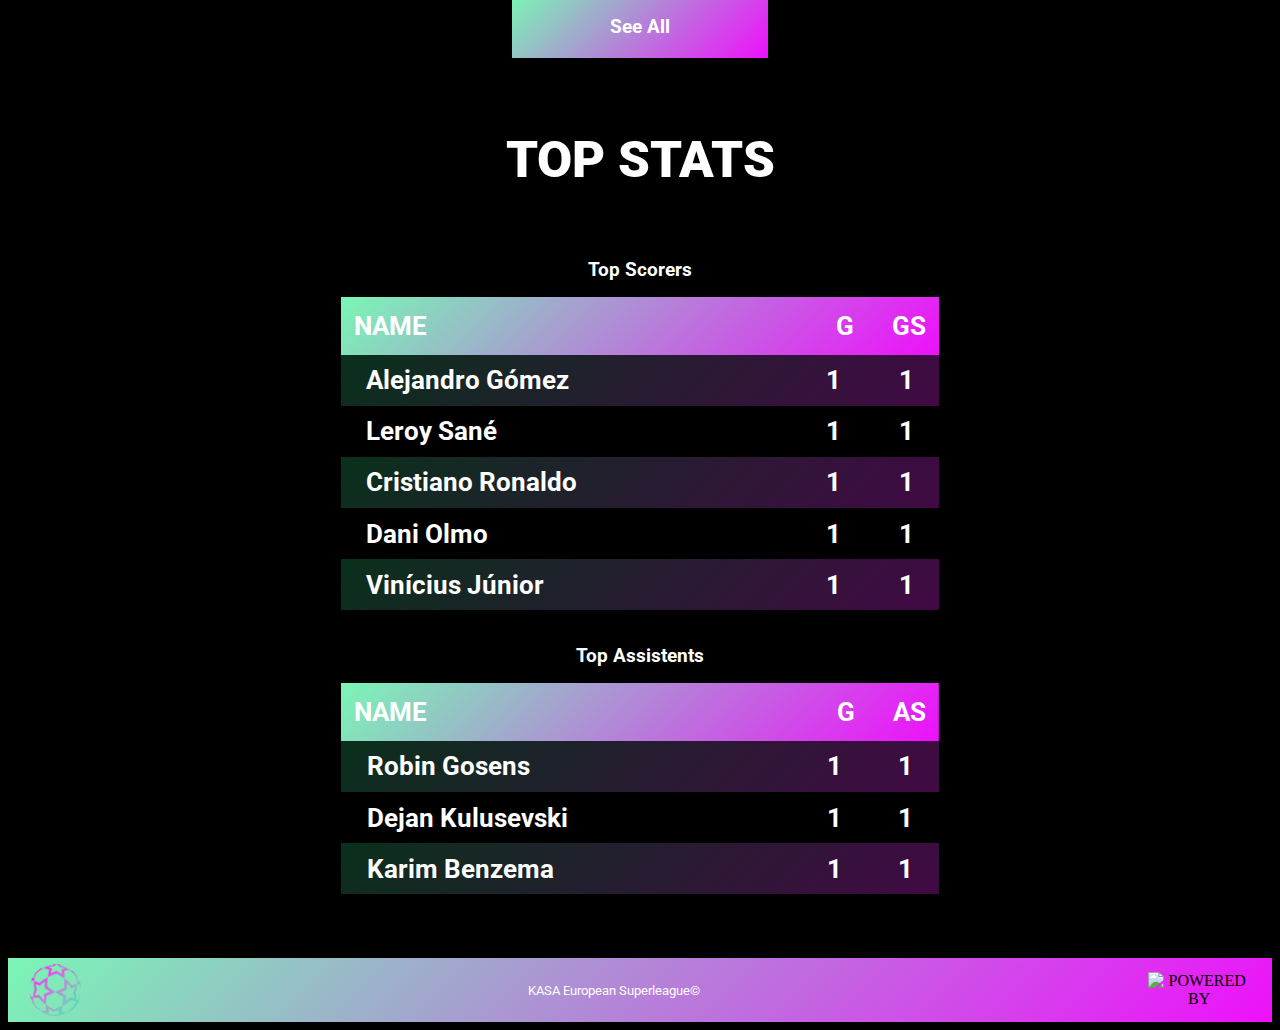
==== commit 16660696: "Added Kasa Tech logo" ====
--- a/index.html
+++ b/index.html
@@ -161,8 +161,9 @@
     </section>
 
     <footer>
-        <img src="imgs/favicon.png" alt="LOGO" style="width: 4vw; padding: 0.5vw;">
-        <p style="position:relative; padding-top: 1vw; left: -3.5vw;">KASA European Superleague&copy;</p>
+        <img src="imgs/favicon.png" alt="LOGO" style="width: 4vw; margin: auto;">
+        <p style="margin: auto;">KASA European Superleague&copy;</p>
+        <img src="imgs/powered-by.png" alt="POWERED BY" style="width: 8vw; margin: auto">
     </footer>
 </body>
 </html>--- a/sheets/basics.css
+++ b/sheets/basics.css
@@ -12,10 +12,10 @@
 
 footer {
     display: grid;
-    grid-template-columns: 5vw 95vw;
+    grid-template-columns: auto 80vw auto;
+    grid-template-rows: 5vw;
 
     background-image: linear-gradient(135deg, #7af6b5, #ee10fb);
-    height: 5vw;
     text-align: center;
     margin-top: 5vw;
 }
